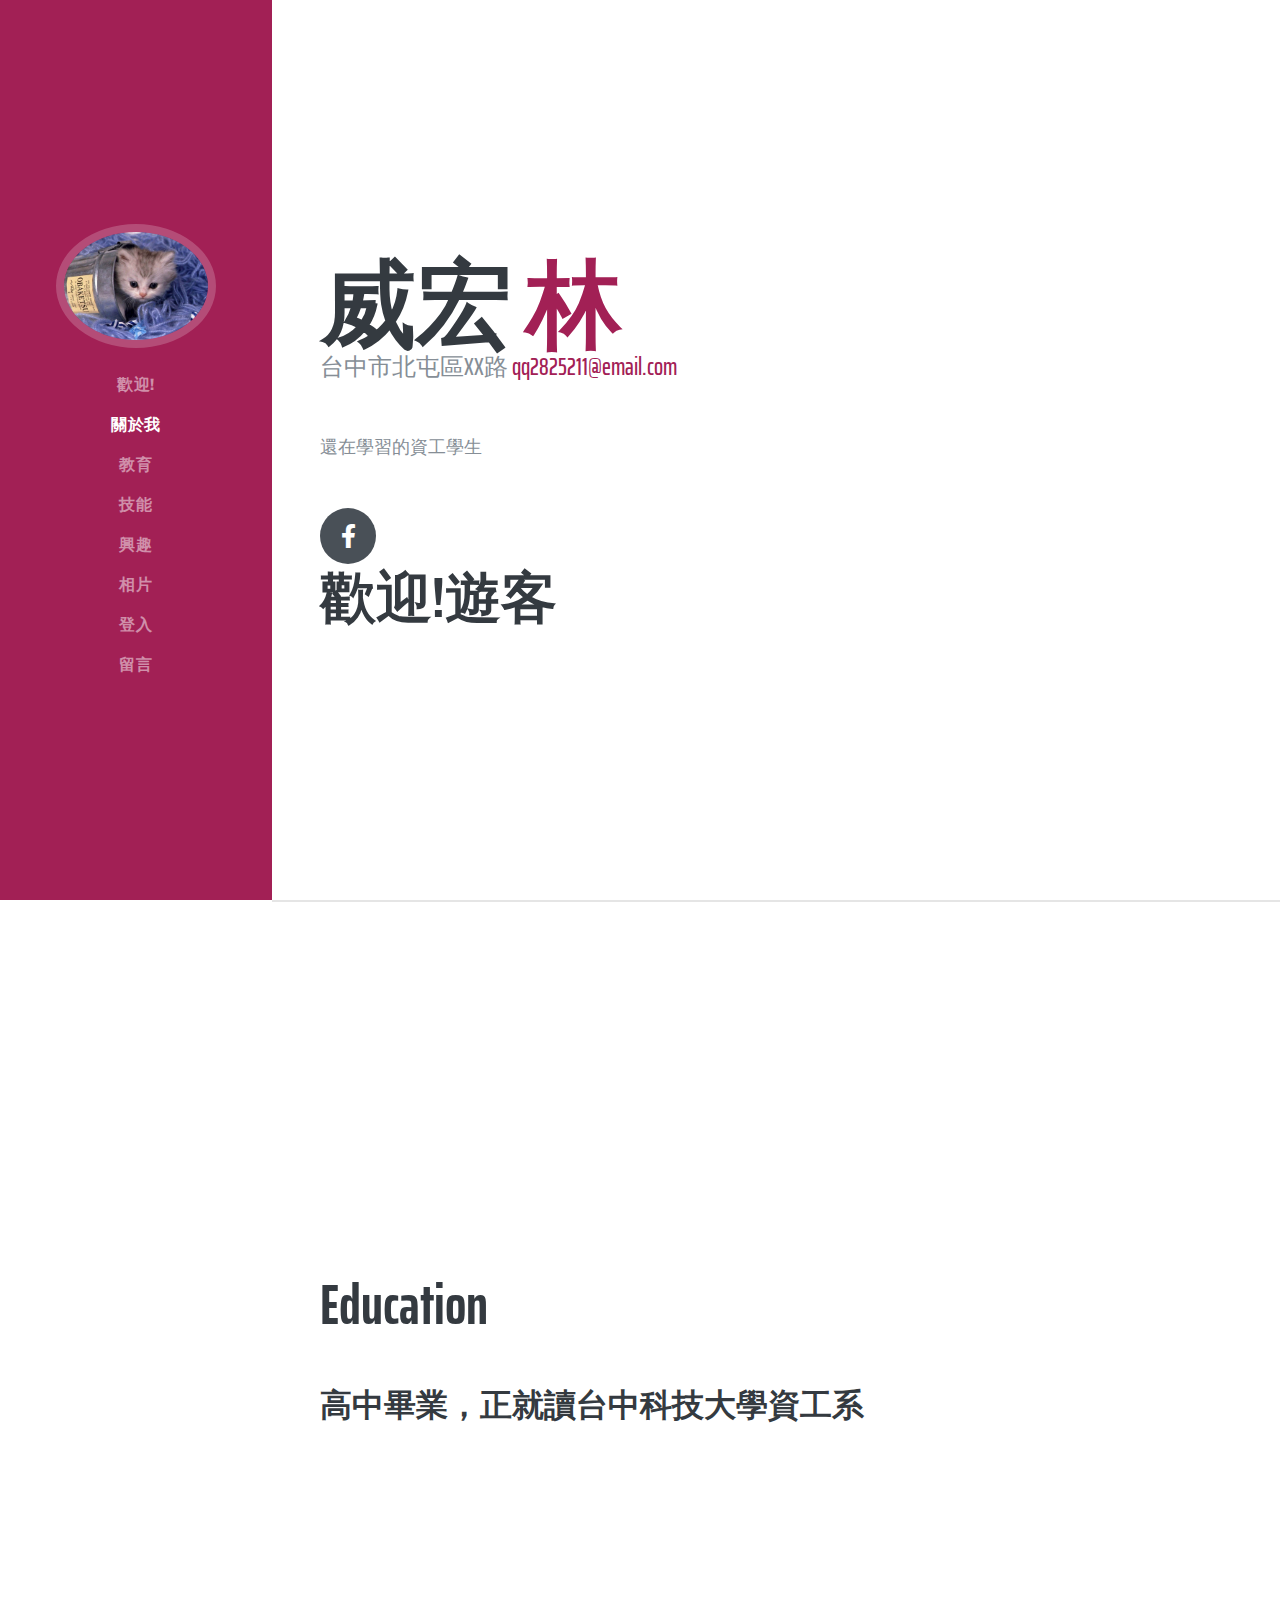
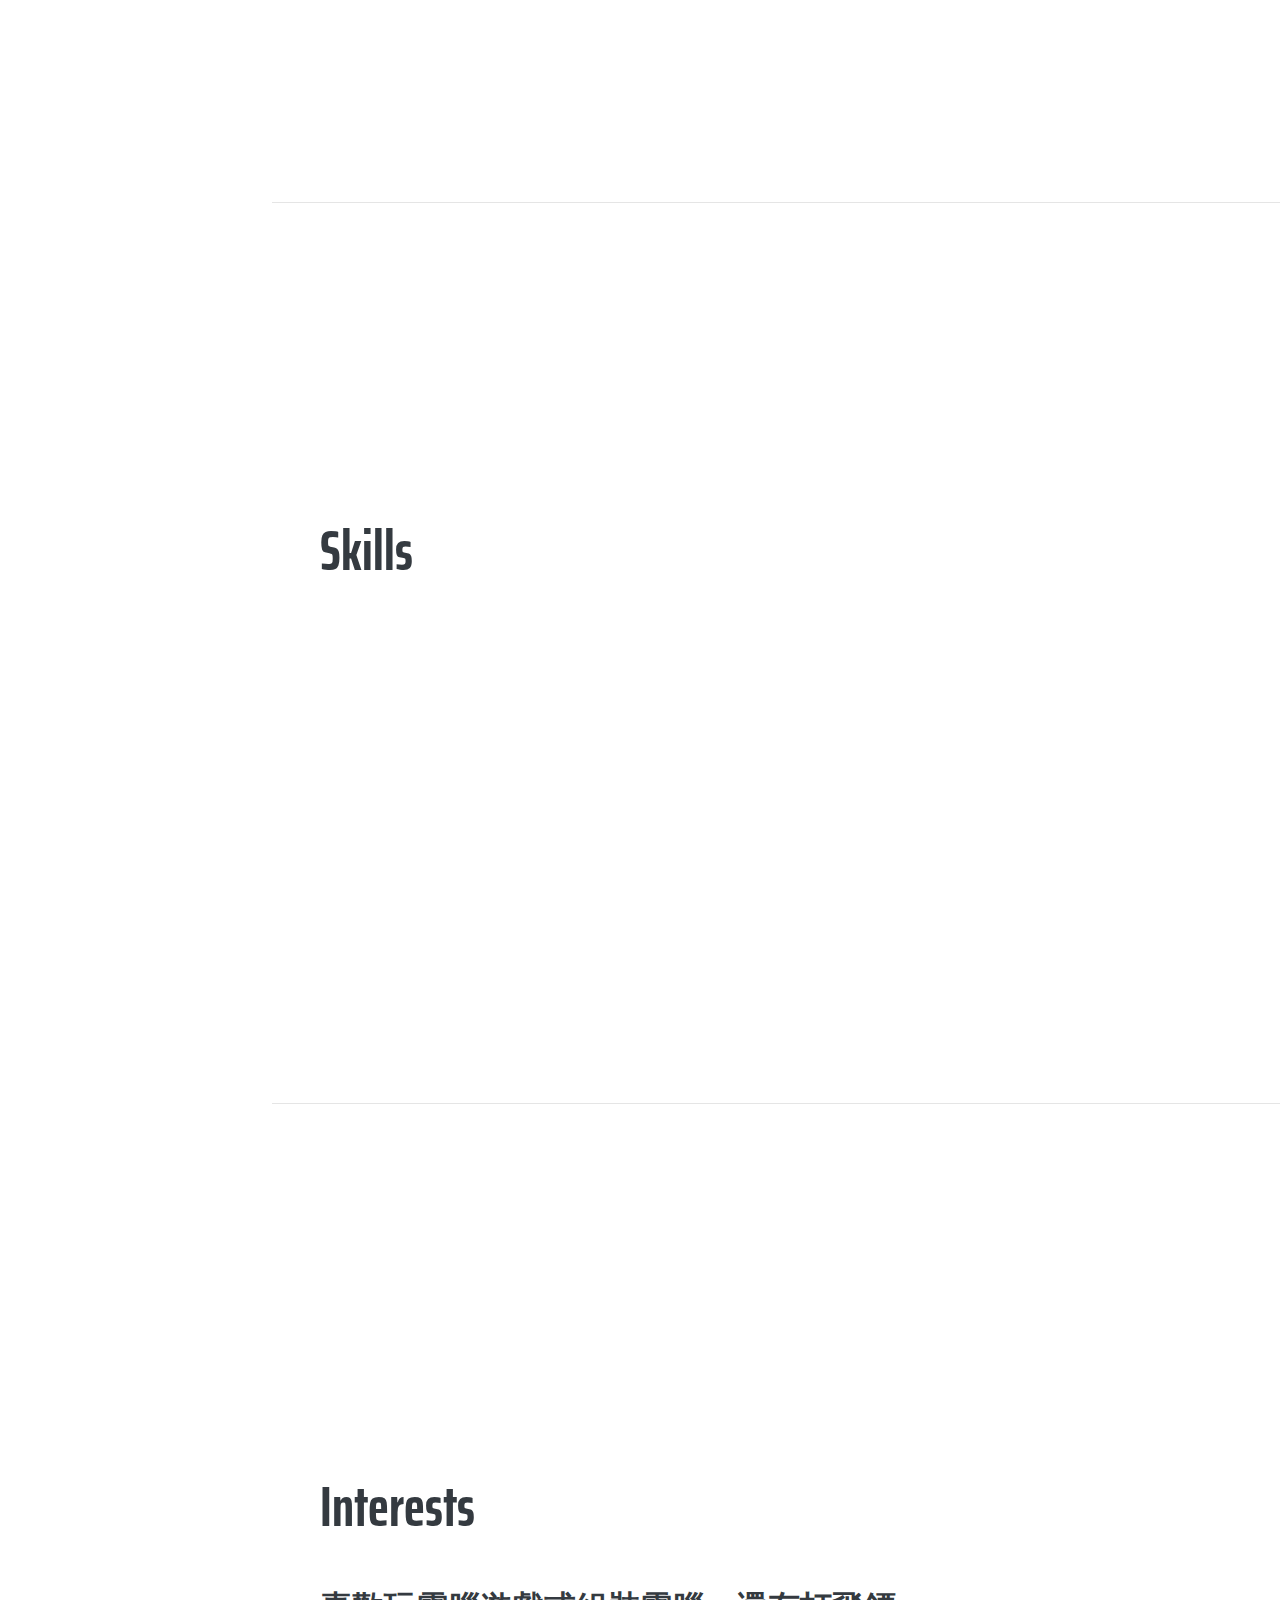
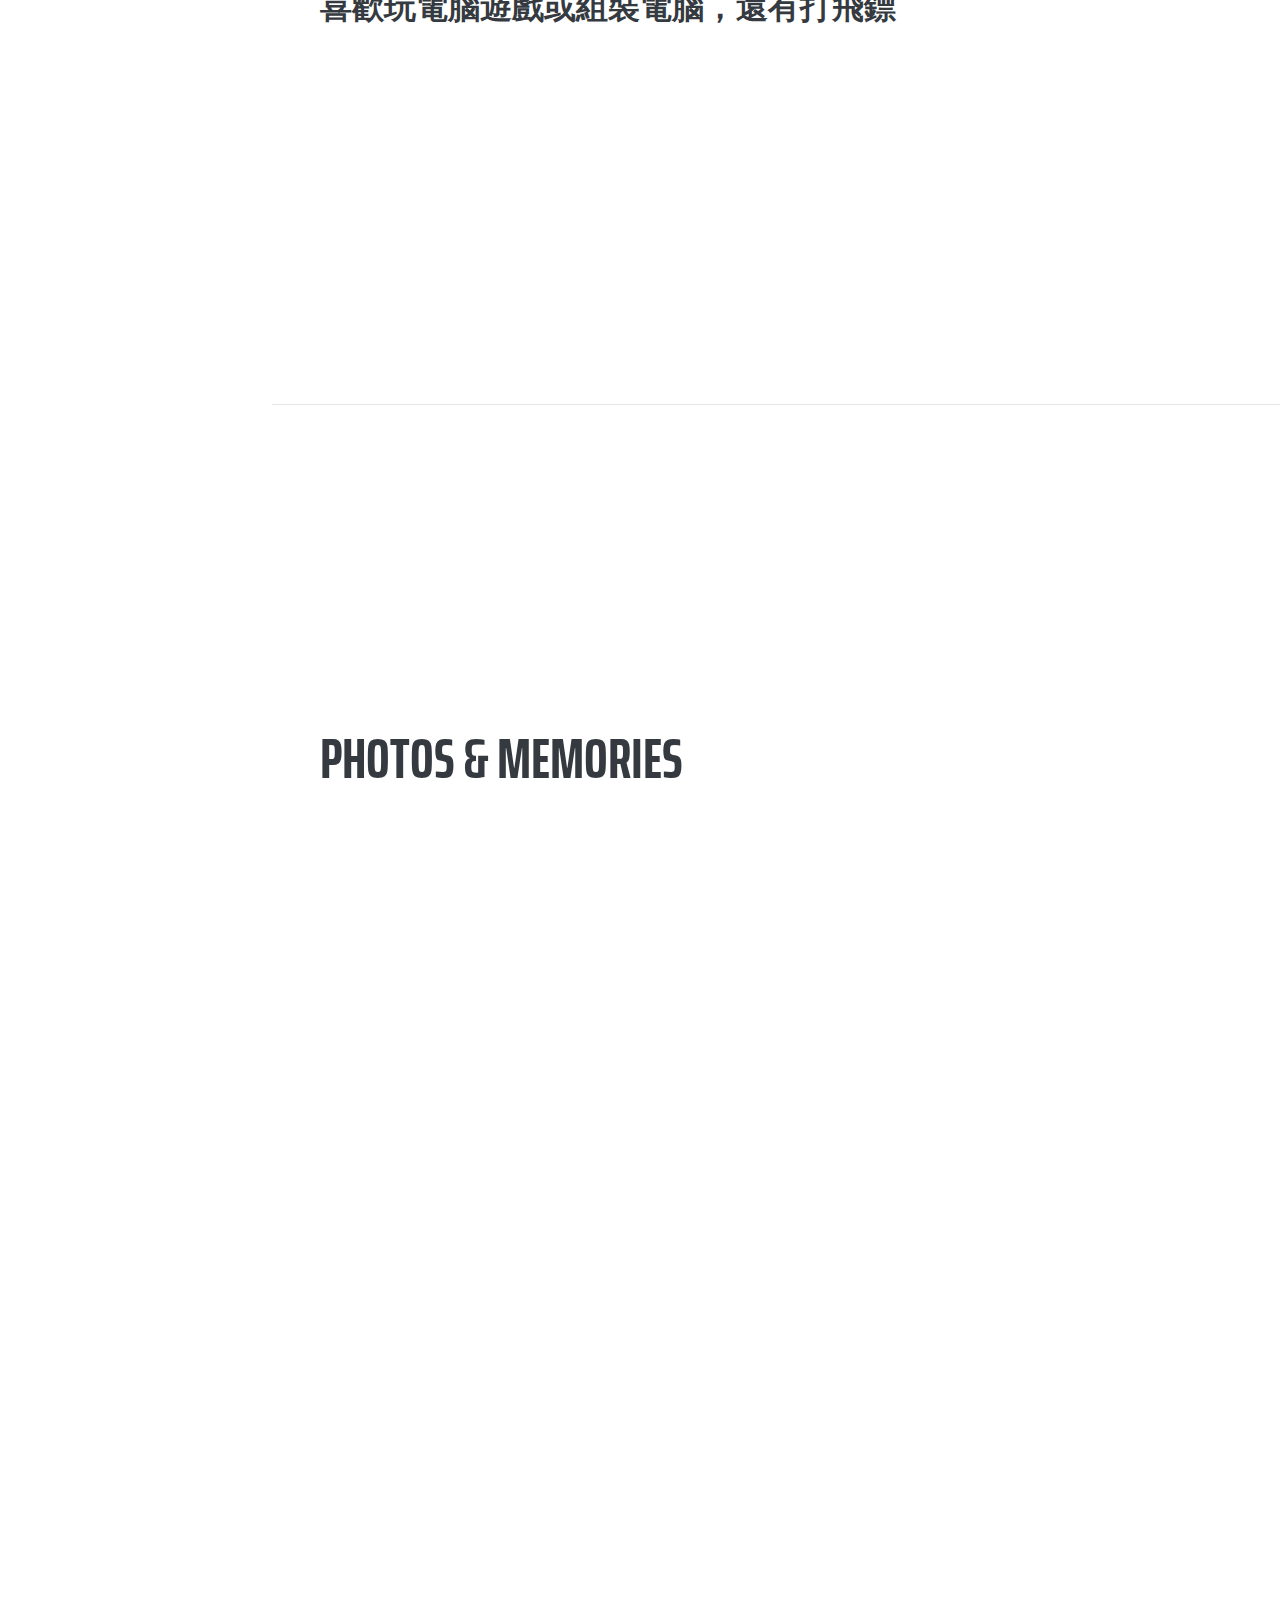
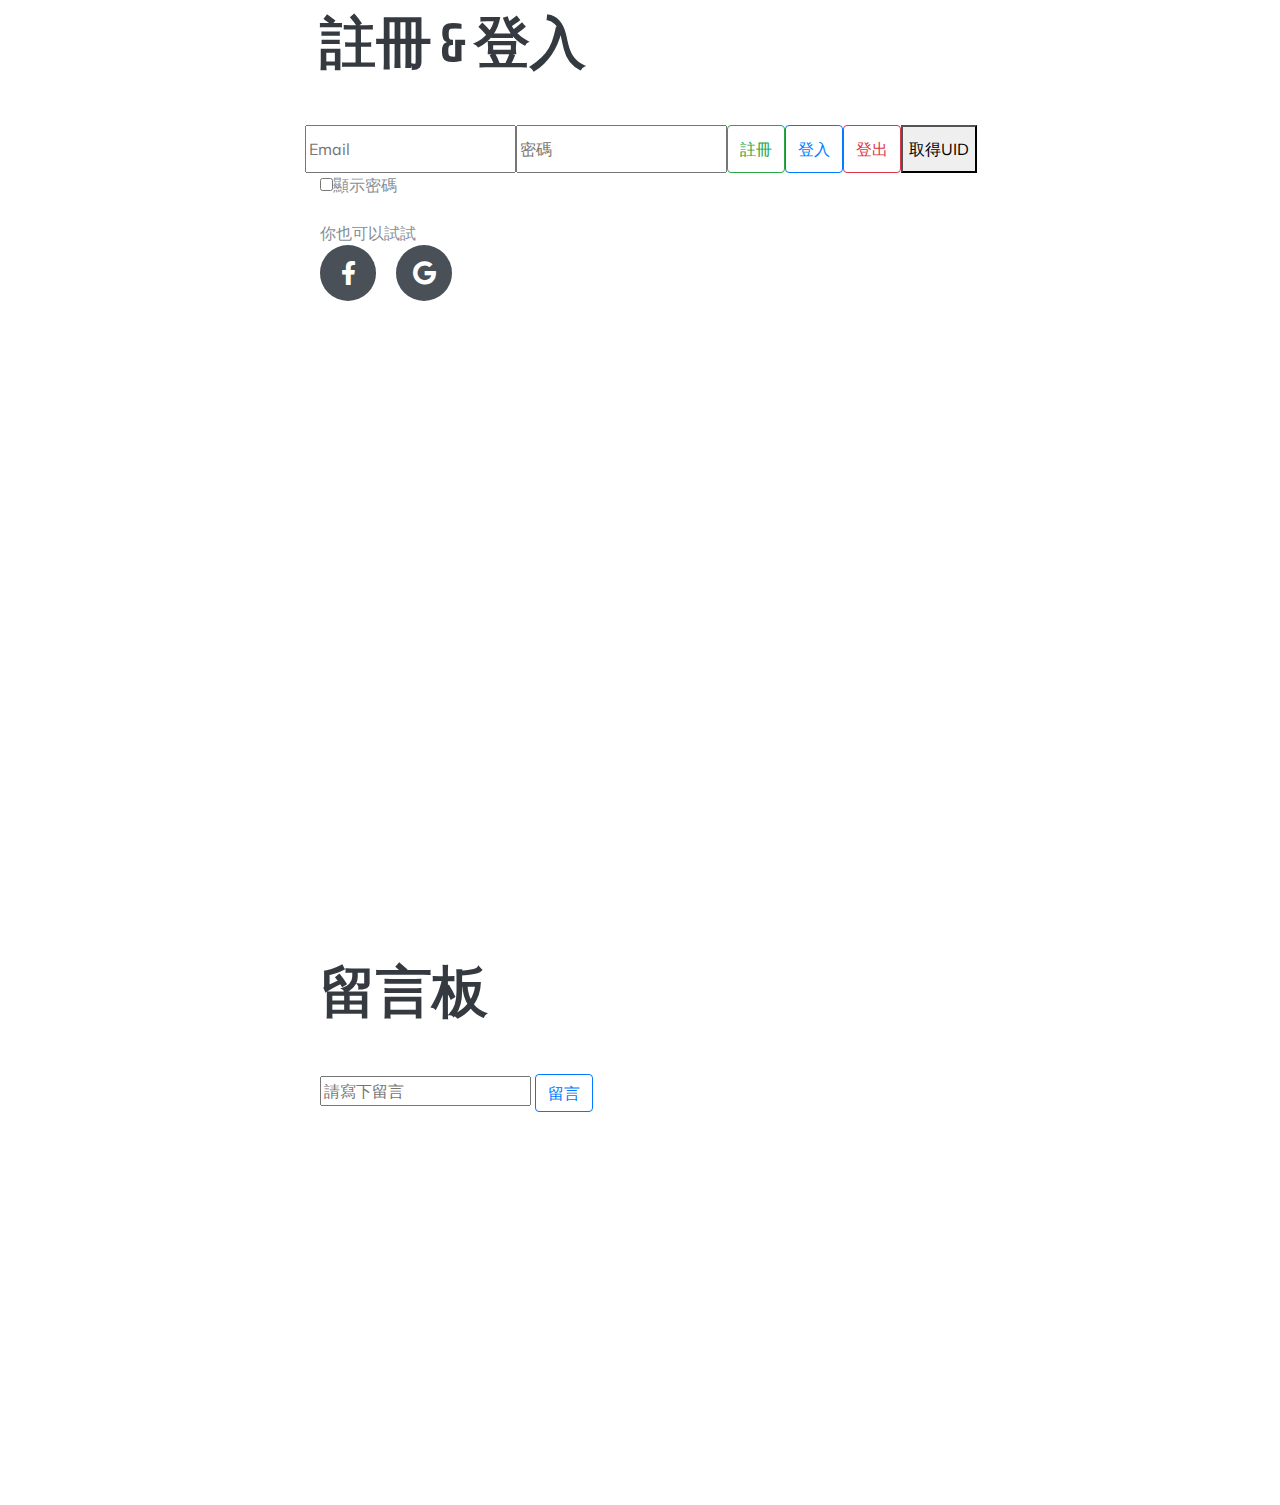
==== index.html @ 26e30b2d "Update index.html" ====
<!DOCTYPE html>
<html lang="en">

<head>

  <meta charset="utf-8">
  <meta name="viewport" content="width=device-width, initial-scale=1, shrink-to-fit=no">
  <meta name="description" content="">
  <meta name="author" content="">

  <title>Resume - Start Bootstrap Theme</title>

  <!-- Bootstrap core CSS -->
  <link href="vendor/bootstrap/css/bootstrap.min.css" rel="stylesheet">

  <!-- Custom fonts for this template -->
  <link href="https://fonts.googleapis.com/css?family=Saira+Extra+Condensed:500,700" rel="stylesheet">
  <link href="https://fonts.googleapis.com/css?family=Muli:400,400i,800,800i" rel="stylesheet">
  <link href="vendor/fontawesome-free/css/all.min.css" rel="stylesheet">

  <!-- Custom styles for this template -->
  <link href="css/resume.min.css" rel="stylesheet">
  <script src="https://code.jquery.com/jquery-3.1.0.min.js"></script>
  <script src="https://www.gstatic.com/firebasejs/7.6.1/firebase.js"></script>
    <!-- Insert these scripts at the bottom of the HTML, but before you use any Firebase services -->


  <script>
	  // Initialize Firebase
	var config = {
	apiKey: "AIzaSyADI6w1HgBCVidNJmzkcoPJXginSqteK9M",
    authDomain: "ajax-31cc4.firebaseapp.com",
    databaseURL: "https://ajax-31cc4.firebaseio.com",
    projectId: "ajax-31cc4",
    storageBucket: "ajax-31cc4.appspot.com",
    messagingSenderId: "546588708128",
    appId: "1:546588708128:web:1447021e177645d70bdb45",
    measurementId: "G-K8RDK1SNRH"
	  };

	  firebase.initializeApp(config);
	  var db = firebase.database(); 
	  var storage = firebase.storage();

	</script>
	
	
	<script >
     

     $(document).ready(function(){
        
        var c =0
  
    		var storageReference = storage.ref();

    		storageReference.listAll().then( res => {
          var pic = res.items

          console.log(pic)
          for( i= pic.length -1;i>=0 ; i--){
              var picpath =pic[i].fullPath
              console.log(i)
              storageReference.child(picpath).getDownloadURL().then(function(url) {
                
                    
                  var xhr = new XMLHttpRequest();
                  xhr.responseType = 'blob';
                  xhr.onload = function(event) {
                    var blob = xhr.response;
                  };
                  xhr.open('GET', url);
                  xhr.send();
                   
                  
                  var  x = document.getElementsByClassName("img-fluid")
                  x[c].src = url
                  c=c+1
                  console.log(url)
                  console.log(c)
                  
                  })
              }

  
          
          

			  });

    });
            
//
//          
//            // Or inserted into an <img> element:
//            
//
//            
//            picurl = url;
//            console.log("1")
//           
//
//
//          }).catch(function(error) {
//            
//          }); 


    		  	
    		  

    		    
    		

				
				

			
	</script>
    <script>
         
      ////////////////////////////////////////////////////////註冊//////////////////////////////////////////////////////
        $(document).ready(function(){ 
            $("#SignUp").click(function(){
                var email         = $('#email').val();
                var password    = $('#pwd').val();
                firebase.auth().createUserWithEmailAndPassword(email, password).catch((error) => {
                  // Handle Errors here.
                  const errorCode = error.code;
                  const errorMessage = error.message;
                  // ...
                  alert(errorMessage)
                }).then(function (error) { if (error.code != 400) alert("成功創建帳號！"); });
            });                         
        });         
    </script>
    <script> //////////////////////////////////////////////////////登入//////////////////////////////////////////////////////
        $(document).ready(function(){ 
        	

		    

        	

            $("#SignIn").click(function(){
                var email         = $('#email').val();
                var password    = $('#pwd').val();
                firebase.auth().signInWithEmailAndPassword(email, password).catch((error) => {
		          // Handle Errors here.
		          const errorCode = error.code;
		          const errorMessage = error.message;
		          // ...
		          alert(errorMessage)
		        })

                 alert("歡迎!"+userLogin['email'])
		        
            });
            var userLogin;
			firebase.auth().onAuthStateChanged(function(user) {

			  if (user) {

			    userLogin = user;

			    var x = document.getElementsByClassName("username");
    			x[0].innerHTML = userLogin['email'];
    			x[1].innerHTML = "歡迎!"+userLogin['email'];
    			x[2].innerHTML = "歡迎!"+userLogin['email'];
    			x[3].innerHTML = "歡迎!"+userLogin['email'];


			    //document.getElementsByClassName("username").innerHTML = "歡迎!"+userLogin['email']
			  } 
			});
			$("#fbsignin").click(function(){
				///////////////////////////////////////////////////////FB//////////////////////////////////////////////////////// 
        		var provider = new firebase.auth.FacebookAuthProvider();
		    	//所需授權的Scope 
		    	provider.addScope('user_birthday');
		    	provider.setCustomParameters({'display': 'popup'});
            	
            	firebase.auth().signInWithPopup(provider).then(function(result) {
	               // 取得FB Token，可以使用於FB API中
	               var token = result.credential.accessToken;
	               // 使用者資料
	               userLogin = result.user;
	               alert("成功使用 Facebook 帳號登入！");
	            }).catch(function(error) {
	            	// Handle Errors here.
	                var errorCode = error.code;
	                var errorMessage = error.message;
	                // The email of the user's account used.
	                var email = error.email;
	                // The firebase.auth.AuthCredential type that was used.
	                var credential = error.credential;
	                alert(errorMessage)
	            });
            });

            $("#googlesignin").click(function(){
            	//////////////////////////////////////////////////////GOOGLE///////////////////////////////////////////
		    	var provider = new firebase.auth.GoogleAuthProvider();
		    	//所需授權的Scope 
		    	provider.addScope('https://www.googleapis.com/auth/contacts.readonly');
		    	provider.setCustomParameters({'login_hint': 'user@example.com'});
            	firebase.auth().signInWithPopup(provider).then(function(result) {
	               // 取得FB Token，可以使用於FB API中
	               var token = result.credential.accessToken;
	               // 使用者資料
	               userLogin = result.user;
	               alert("成功使用 Google 帳號登入！");
	            }).catch(function(error) {
	            	// Handle Errors here.
	                var errorCode = error.code;
	                var errorMessage = error.message;
	                // The email of the user's account used.
	                var email = error.email;
	                // The firebase.auth.AuthCredential type that was used.
	                var credential = error.credential;
	                alert(errorMessage)
	            });
	        });

			$("#SignOut").click(function(){
				firebase.auth().signOut().then(function() {
			        console.log("User sign out!");
			    }, function(error) {
			    console.log("User sign out error!");
			    })
			    userLogin = null;
			    alert("使用者已登出");
			    var x = document.getElementsByClassName("username");
    			x[0].innerHTML = "遊客"
    			x[1].innerHTML = "歡迎!遊客"
    			x[2].innerHTML = "歡迎!遊客"
    			x[3].innerHTML = "歡迎!遊客"

			 });
            $("#getUID").click(function(){
            	if (userLogin)
            		
            		alert(userLogin['uid']);
            });
            //////////////////////////////////////////////////////訊息/////////////////////////////////////////////
            function push(msg) {
            var NowDate = new Date();	
          	var mon=NowDate.getMonth();
          	var d=NowDate.getDate();
　        	var h=NowDate.getHours();
　        	var m=NowDate.getMinutes();
          	var showtime = (mon+1) + "月" + d + "日" + h + "點" + m + "分"; 
          	var key = db.ref('message/').push({
      			username: userLogin['email'] ,
          	  message: msg ,
          	  time: showtime
          	}).key;
          	//alert("Push key = "+key);
          
        }        
        
        
        	$(document).ready(function(){ 
        	    $("#push_test").click(function(){
        	    	if (userLogin == null) {
        	    		alert("請先登入");
        	    		$('#gotosign').click();

        	    	}
        	        var msg          = $('#push_msg').val();
        	        push(msg);
        	    });  
        	    function display_msgs(data_val){

        	      	keys = Object.keys(data_val);
        	      	msgs = '';
        	      	time2 = '';
        	      
        	      for (var i = keys.length - 1; i >=(keys.length - 24); i--) {
        	      	
        	         	if (i%2 ==0) {
        	        		msgs += '<div class="text-dark col" style="background-color:#d2bfe3">'  + data_val[keys[i]]['username'] +': '+ data_val[	keys[i]	]['message']+'</div>';
        	        		time2 += '<div class="text-dark col" style="background-color:#d2bfe3">' + data_val[keys[i]]['time']+ '</div>';
        	        	}
        	        	else{
        	        		msgs += '<div class="text-dark col" >' + data_val[keys[i]]['username'] +': '+ data_val[keys[i]	]['message']+'</div>';
        	        		time2 += '<div class="text-dark col" >' + data_val[keys[i]]['time']+ '</div>';
        	        	}

        	      }
        	      $('#data').html(msgs); 
        	      $('#dptime').html(time2); 
        	    }
        	    db.ref('message/').on('value', function(snapshot) {
        	      display_msgs(snapshot.val());

        	    });  
        	});
        });
        //////////////////////////////////////////////////////顯示密碼////////////////////////////////////////////////////// 
       $(function(){
	// 先取得 #password1 及產生一個文字輸入框
	var $password = $('#pwd'), 
		$passwordInput = $('<input type="text" name="' + $password.attr('name') + '" class="' + $password.attr('className') + '" />');
 
		// 當勾選顯示密碼框時
		$('#showpasswd').click(function(){
			// 如果是勾選則...
			if(this.checked){
				// 用 $passwordInput 來取代 $password
				// 並把 $passwordInput 的值設為 $password 的值
				$password.replaceWith($passwordInput.val($password.val()));
			}else{
				// 用 $password 來取代 $passwordInput
				// 並把 $password 的值設為 $passwordInput 的值
				$passwordInput.replaceWith($password.val($passwordInput.val()));
			}
		});
}); 
 //觸動按鈕的點擊

    </script>

</head>

<body id="page-top">

  <nav class="navbar navbar-expand-lg navbar-dark bg-primary fixed-top" id="sideNav">
    <a class="navbar-brand js-scroll-trigger" href="#page-top">
      <span class="d-block d-lg-none username" >遊客</span>
      <span class="d-none d-lg-block">
        <img class=" img-profile rounded-circle mx-auto mb-2" src="img/53.jpg" alt="">
      </span>
    </a>
    <button class="navbar-toggler"  type="button" data-toggle="collapse" data-target="#navbarSupportedContent" aria-controls="navbarSupportedContent" aria-expanded="false" aria-label="Toggle navigation">
      <span class="navbar-toggler-icon"></span>
    </button>
    <div class="collapse navbar-collapse" id="navbarSupportedContent">
      <ul class="navbar-nav">
      	<li class="nav-item">
          <a class="nav-link js-scroll-trigger username" id="displayname" >歡迎!</a>
        </li>
        <li class="nav-item">
          <a class="nav-link js-scroll-trigger" href="#about">關於我</a>
        </li>
        <li class="nav-item">
          <a class="nav-link js-scroll-trigger" href="#education">教育</a>
        </li>
        <li class="nav-item">
          <a class="nav-link js-scroll-trigger" href="#skills">技能</a>
        </li>
        <li class="nav-item">
          <a class="nav-link js-scroll-trigger" href="#interests">興趣</a>
        </li>
        <li class="nav-item">
          <a class="nav-link js-scroll-trigger" href="#awards">相片</a>
        </li>
        <li class="nav-item">
          <a class="nav-link js-scroll-trigger" href="#signinup" id="gotosign">登入</a>
        </li>
        <li class="nav-item">
          <a class="nav-link js-scroll-trigger" href="#message">留言</a>
        </li>

      </ul>
    </div>
  </nav>

  <div class="container-fluid p-0">

    <section class="resume-section p-3 p-lg-5 d-flex align-items-center" id="about">
      <div class="w-100">
        <h1 class="mb-0">威宏
          <span class="text-primary">林</span>
        </h1>
        <div class="subheading mb-5">台中市北屯區XX路
          <a href="mailto:name@email.com">qq2825211@email.com</a>
        </div>
        <p class="lead mb-5">還在學習的資工學生</p> 
        <div class="social-icons">
          <a href="https://www.facebook.com/az7525175?ref=bookmarks">
            <i class="fab fa-facebook-f"></i>
          </a>
          
        </div>
        <h2 class="username">歡迎!遊客</h2>
    </section>
    

    <hr class="m-0">

    

    <hr class="m-0">

    <section class="resume-section p-3 p-lg-5 d-flex align-items-center" id="education">
      <div class="w-100">
        <h2 class="mb-5">Education</h2>
        <h3>高中畢業，正就讀台中科技大學資工系</h3>
       

      </div>
    </section>

    <hr class="m-0">

    <section class="resume-section p-3 p-lg-5 d-flex align-items-center" id="skills">
      <div class="w-100">
        <h2 class="mb-5">Skills</h2>

          <canvas id="horizontalBar"></canvas>
      </div>
    </section>

    <hr class="m-0">

    <section class="resume-section p-3 p-lg-5 d-flex align-items-center" id="interests">
      <div class="w-100">
        <h2 class="mb-5">Interests</h2>
        <h3>喜歡玩電腦遊戲或組裝電腦，還有打飛鏢</h3>
      </div>
    </section>

    <hr class="m-0">

    <section class="resume-section p-3 p-lg-5 d-flex align-items-center" id="awards">
      <div class="w-100">
        <h2 class="mb-5">PHOTOS &amp; MEMORIES</h2>
        <div class="row">

        <!-- Portfolio Item 1 -->
        <div class="col-md-6 col-lg-4">
          <div class="portfolio-item mx-auto" data-toggle="modal" data-target="#portfolioModal1">
            <div class="portfolio-item-caption d-flex align-items-center justify-content-center h-100 w-100">
              <div class="portfolio-item-caption-content text-center text-white">
                <i class="fas fa-plus fa-3x"></i>
              </div>
            </div>
            <img class="img-fluid" id="pictest"  src="" alt="">
          </div>
        </div>

        <!-- Portfolio Item 2 -->
        <div class="col-md-6 col-lg-4">
          <div class="portfolio-item mx-auto" data-toggle="modal" data-target="#portfolioModal2">
            <div class="portfolio-item-caption d-flex align-items-center justify-content-center h-100 w-100">
              <div class="portfolio-item-caption-content text-center text-white">
                <i class="fas fa-plus fa-3x"></i>
              </div>
            </div>
            <img class="img-fluid"  src="" alt="">
          </div>
        </div>

        <!-- Portfolio Item 3 -->
        <div class="col-md-6 col-lg-4">
          <div class="portfolio-item mx-auto" data-toggle="modal" data-target="#portfolioModal3">
            <div class="portfolio-item-caption d-flex align-items-center justify-content-center h-100 w-100">
              <div class="portfolio-item-caption-content text-center text-white">
                <i class="fas fa-plus fa-3x"></i>
              </div>
            </div>
            <img class="img-fluid" src="" alt="">
          </div>
        </div>

        <!-- Portfolio Item 4 -->
        <div class="col-md-6 col-lg-4">
          <div class="portfolio-item mx-auto" data-toggle="modal" data-target="#portfolioModal4">
            <div class="portfolio-item-caption d-flex align-items-center justify-content-center h-100 w-100">
              <div class="portfolio-item-caption-content text-center text-white">
                <i class="fas fa-plus fa-3x"></i>
              </div>
            </div>
            <img class="img-fluid"  src="" alt="">
          </div>
        </div>

        <!-- Portfolio Item 5 -->
        <div class="col-md-6 col-lg-4">
          <div class="portfolio-item mx-auto" data-toggle="modal" data-target="#portfolioModal5">
            <div class="portfolio-item-caption d-flex align-items-center justify-content-center h-100 w-100">
              <div class="portfolio-item-caption-content text-center text-white">
                <i class="fas fa-plus fa-3x"></i>
              </div>
            </div>
            <img class="img-fluid" src="" alt="">
          </div>
        </div>

        <!-- Portfolio Item 6 -->
        <div class="col-md-6 col-lg-4">
          <div class="portfolio-item mx-auto" data-toggle="modal" data-target="#portfolioModal6">
            <div class="portfolio-item-caption d-flex align-items-center justify-content-center h-100 w-100">
              <div class="portfolio-item-caption-content text-center text-white">
                <i class="fas fa-plus fa-3x"></i>
              </div>
            </div>
            <img class="img-fluid" id="1" src="" alt="">
          </div>
        </div>

      </div>
      </div>
      </div>
    </section>
    <section class="resume-section p-3 p-lg-5 d-flex align-items-center" id="signinup">
      <div class="w-100">
        <h2 class="mb-5">註冊 &amp; 登入</h2>

        <div class="w-100 row">
		<input type="text" id="email"      placeholder="Email"/>
    	<input type="password" id="pwd"       placeholder="密碼"/>  
    	<button id="SignUp" class="btn btn-outline-success" >註冊</button><br><br>  
    	<button id="SignIn" class="btn btn-outline-primary" >登入</button><br><br>  
    	<button id="SignOut"class="btn btn-outline-danger" >登出</button><br><br>  

    	<button id="getUID">取得UID</button><br><br> 


		</div>
		<input type="checkbox" id="showpasswd" placeholder="1">顯示密碼<br><br>
		<font>你也可以試試</font>
		<div class="social-icons">
          <a>
            <i class="fab fa-facebook-f" id="fbsignin"></i>
          </a>
          <a>
            <i class="fab fa-google" id="googlesignin"></i>
          </a>
      	</div>
    </section>
    <section class="resume-section p-3 p-lg-5 d-flex align-items-center" id="message">
      <div class="w-100">
        <h2 class="mb-5">留言板</h2>
        <div class="">
       	<h3 class="username"></h3>
       	<div  >
    		<input type="text" id="push_msg"        placeholder="請寫下留言"/>
    		<button class="btn btn-outline-primary" id="push_test">留言</button><br><br>
			<div class="row col-12" >
    			<p style="width:80%" id="data"></p>
    			<p style="width:20%"  id="dptime"></p>
    		</div>

       	</div>
	  </div>
    </section>


  </div>

  <!-- Bootstrap core JavaScript -->
  <script src="vendor/jquery/jquery.min.js"></script>
  <script src="vendor/bootstrap/js/bootstrap.bundle.min.js"></script>

  <script src="https://cdnjs.cloudflare.com/ajax/libs/Chart.js/2.6.0/Chart.min.js"></script>
  <script src="https://cdnjs.cloudflare.com/ajax/libs/moment.js/2.13.0/moment.min.js"></script>
  <script src="js/exam.js"></script>
  <!-- Plugin JavaScript -->
  <script src="vendor/jquery-easing/jquery.easing.min.js"></script>

  <!-- Custom scripts for this template -->
  <script src="js/resume.min.js"></script>

</body>

</html>
---- css/resume.min.css ----
/*!
 * Start Bootstrap - Resume v5.0.8 (https://startbootstrap.com/template-overviews/resume)
 * Copyright 2013-2019 Start Bootstrap
 * Licensed under MIT (https://github.com/BlackrockDigital/startbootstrap-resume/blob/master/LICENSE)
 */body{font-family:Muli,-apple-system,BlinkMacSystemFont,'Segoe UI',Roboto,'Helvetica Neue',Arial,sans-serif,'Apple Color Emoji','Segoe UI Emoji','Segoe UI Symbol','Noto Color Emoji';padding-top:54px;color:#868e96}@media (min-width:992px){body{padding-top:0;padding-left:17rem}}h1,h2,h3,h4,h5,h6{font-family:'Saira Extra Condensed',-apple-system,BlinkMacSystemFont,'Segoe UI',Roboto,'Helvetica Neue',Arial,sans-serif,'Apple Color Emoji','Segoe UI Emoji','Segoe UI Symbol','Noto Color Emoji';font-weight:700;text-transform:none;color:#343a40}h1{font-size:6rem;line-height:5.5rem}h2{font-size:3.5rem}h3{font-size:2rem}p.lead{font-size:1.15rem;font-weight:400}.subheading{text-transform:none;font-weight:500;font-family:'Saira Extra Condensed',-apple-system,BlinkMacSystemFont,'Segoe UI',Roboto,'Helvetica Neue',Arial,sans-serif,'Apple Color Emoji','Segoe UI Emoji','Segoe UI Symbol','Noto Color Emoji';font-size:1.5rem}.social-icons a{display:inline-block;height:3.5rem;width:3.5rem;background-color:#495057;color:#fff!important;border-radius:100%;text-align:center;font-size:1.5rem;line-height:3.5rem;margin-right:1rem}.social-icons a:last-child{margin-right:0}.social-icons a:hover{background-color:#a22055}.dev-icons{font-size:3rem}.dev-icons .list-inline-item i:hover{color:#a22055}#sideNav .navbar-nav .nav-item .nav-link{font-weight:800;letter-spacing:.05rem;text-transform:none;}#sideNav .navbar-toggler:focus{outline-color:#d48a6e}@media (min-width:992px){#sideNav{text-align:center;position:fixed;top:0;left:0;display:flex;flex-direction:column;width:17rem;height:100vh}#sideNav .navbar-brand{display:flex;margin:auto auto 0;padding:.5rem}#sideNav .navbar-brand .img-profile{max-width:10rem;max-height:10rem;border:.5rem solid rgba(255,255,255,.2)}#sideNav .navbar-collapse{display:flex;align-items:flex-start;flex-grow:0;width:100%;margin-bottom:auto}#sideNav .navbar-collapse .navbar-nav{flex-direction:column;width:100%}#sideNav .navbar-collapse .navbar-nav .nav-item{display:block}#sideNav .navbar-collapse .navbar-nav .nav-item .nav-link{display:block}}section.resume-section{padding-top:5rem!important;padding-bottom:5rem!important;max-width:75rem}section.resume-section .resume-item .resume-date{min-width:none}@media (min-width:768px){section.resume-section{min-height:100vh}section.resume-section .resume-item .resume-date{min-width:18rem}}@media (min-width:992px){section.resume-section{padding-top:3rem!important;padding-bottom:3rem!important}}.bg-primary{background-color:#a22055!important}.text-primary{color:#a22055!important}a{color:#a22055}a:active,a:focus,a:hover{color:#824027}
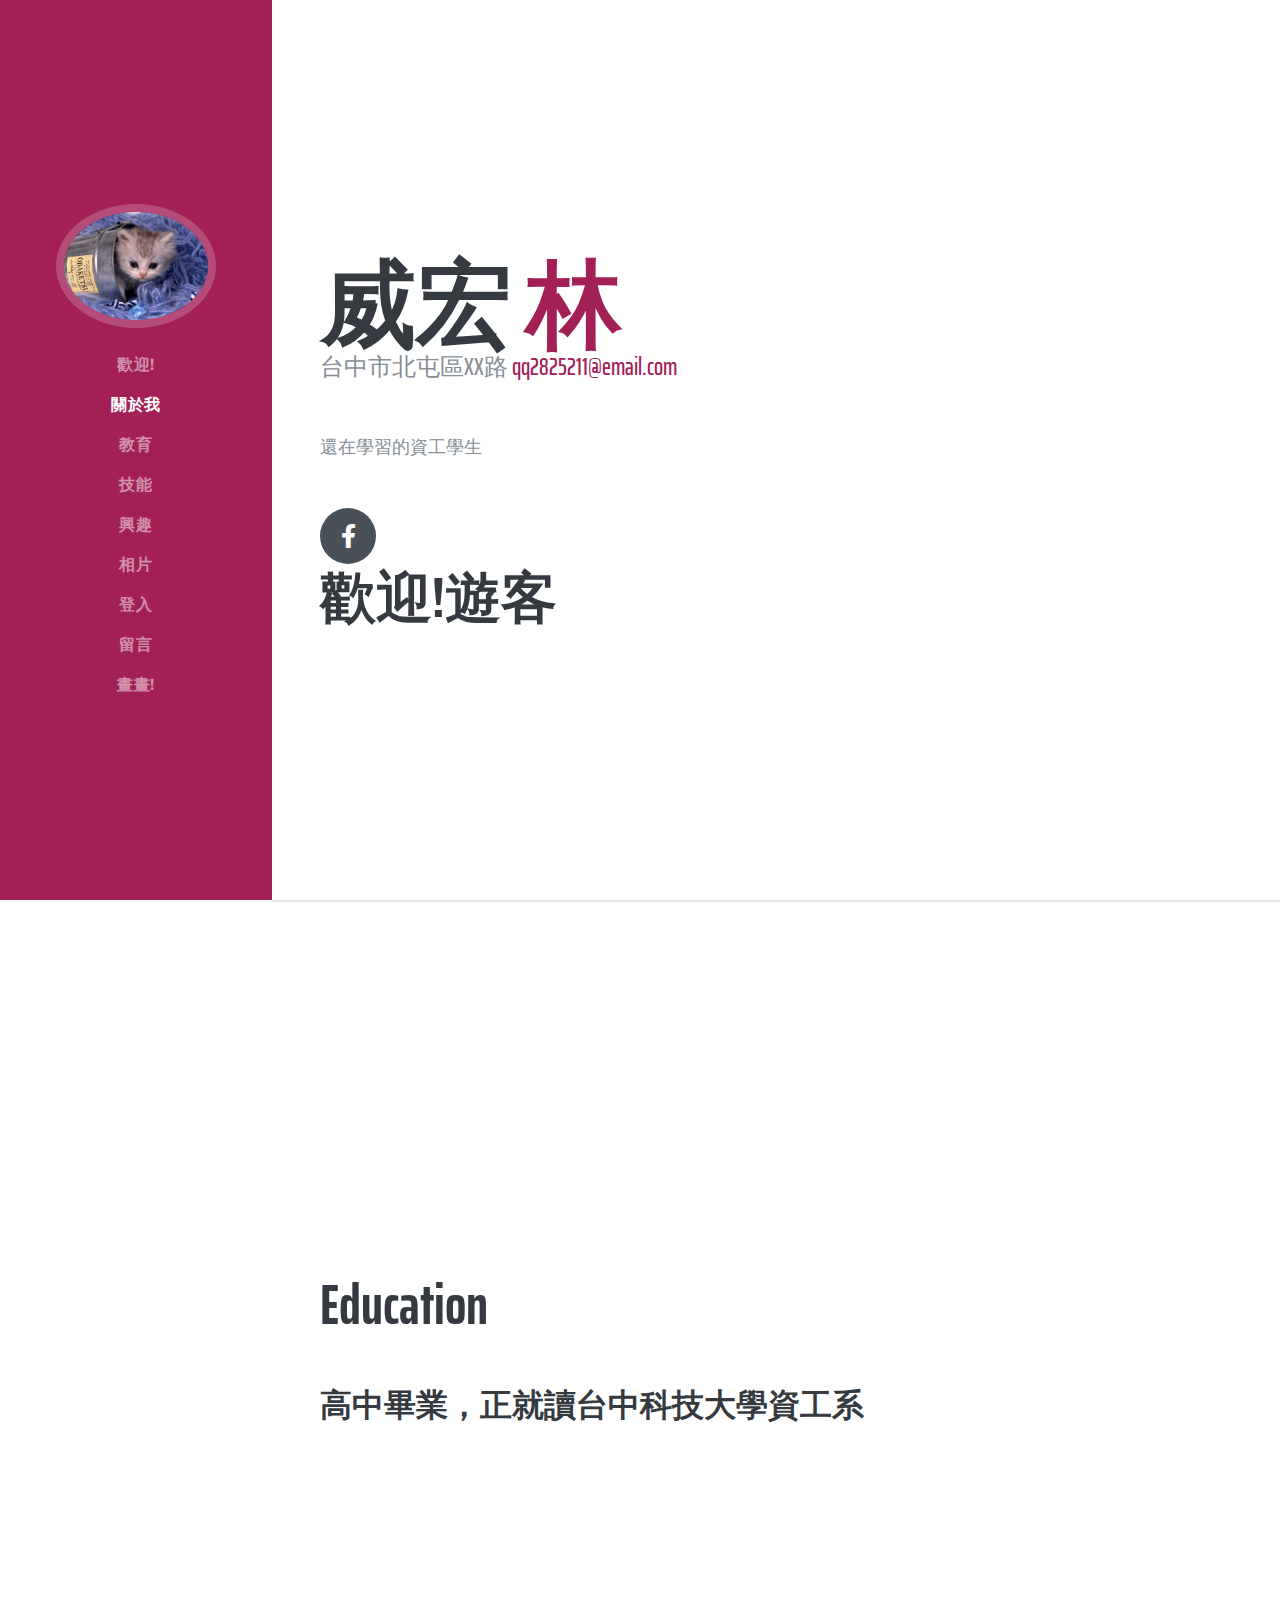
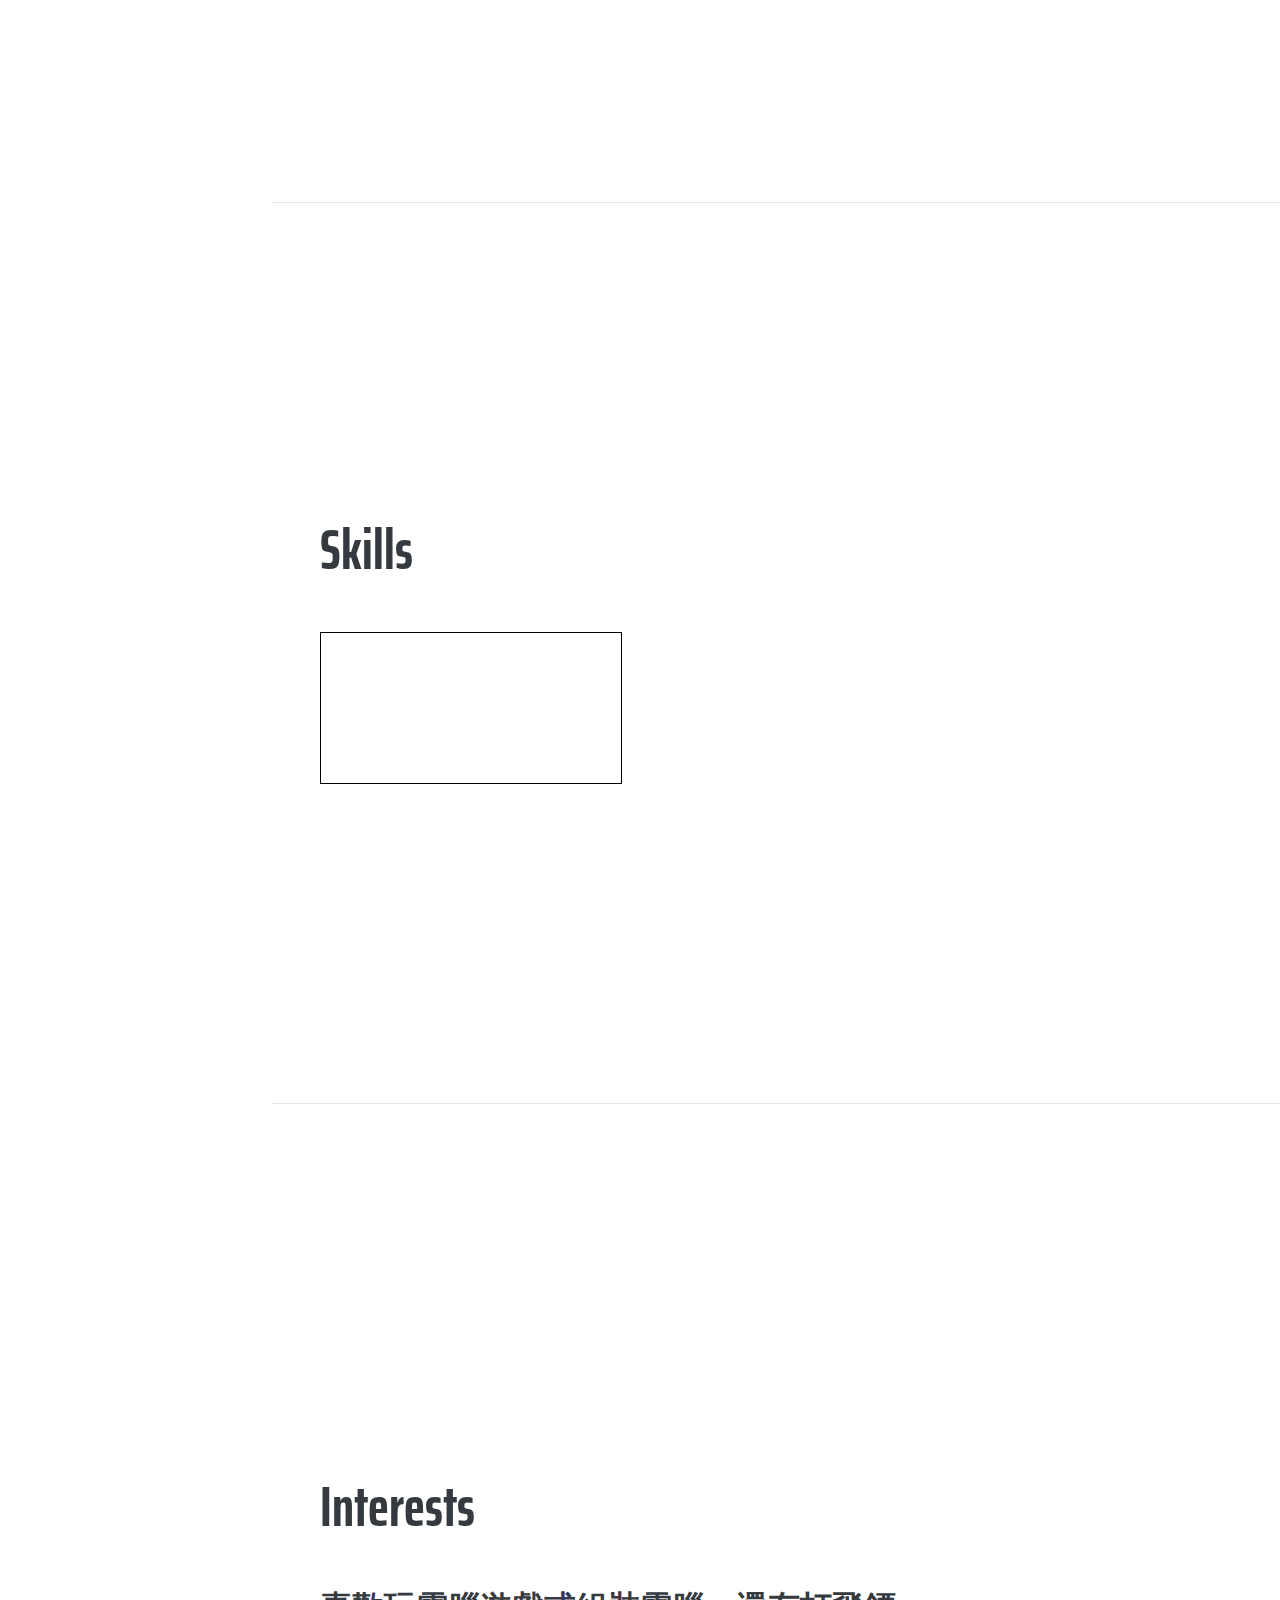
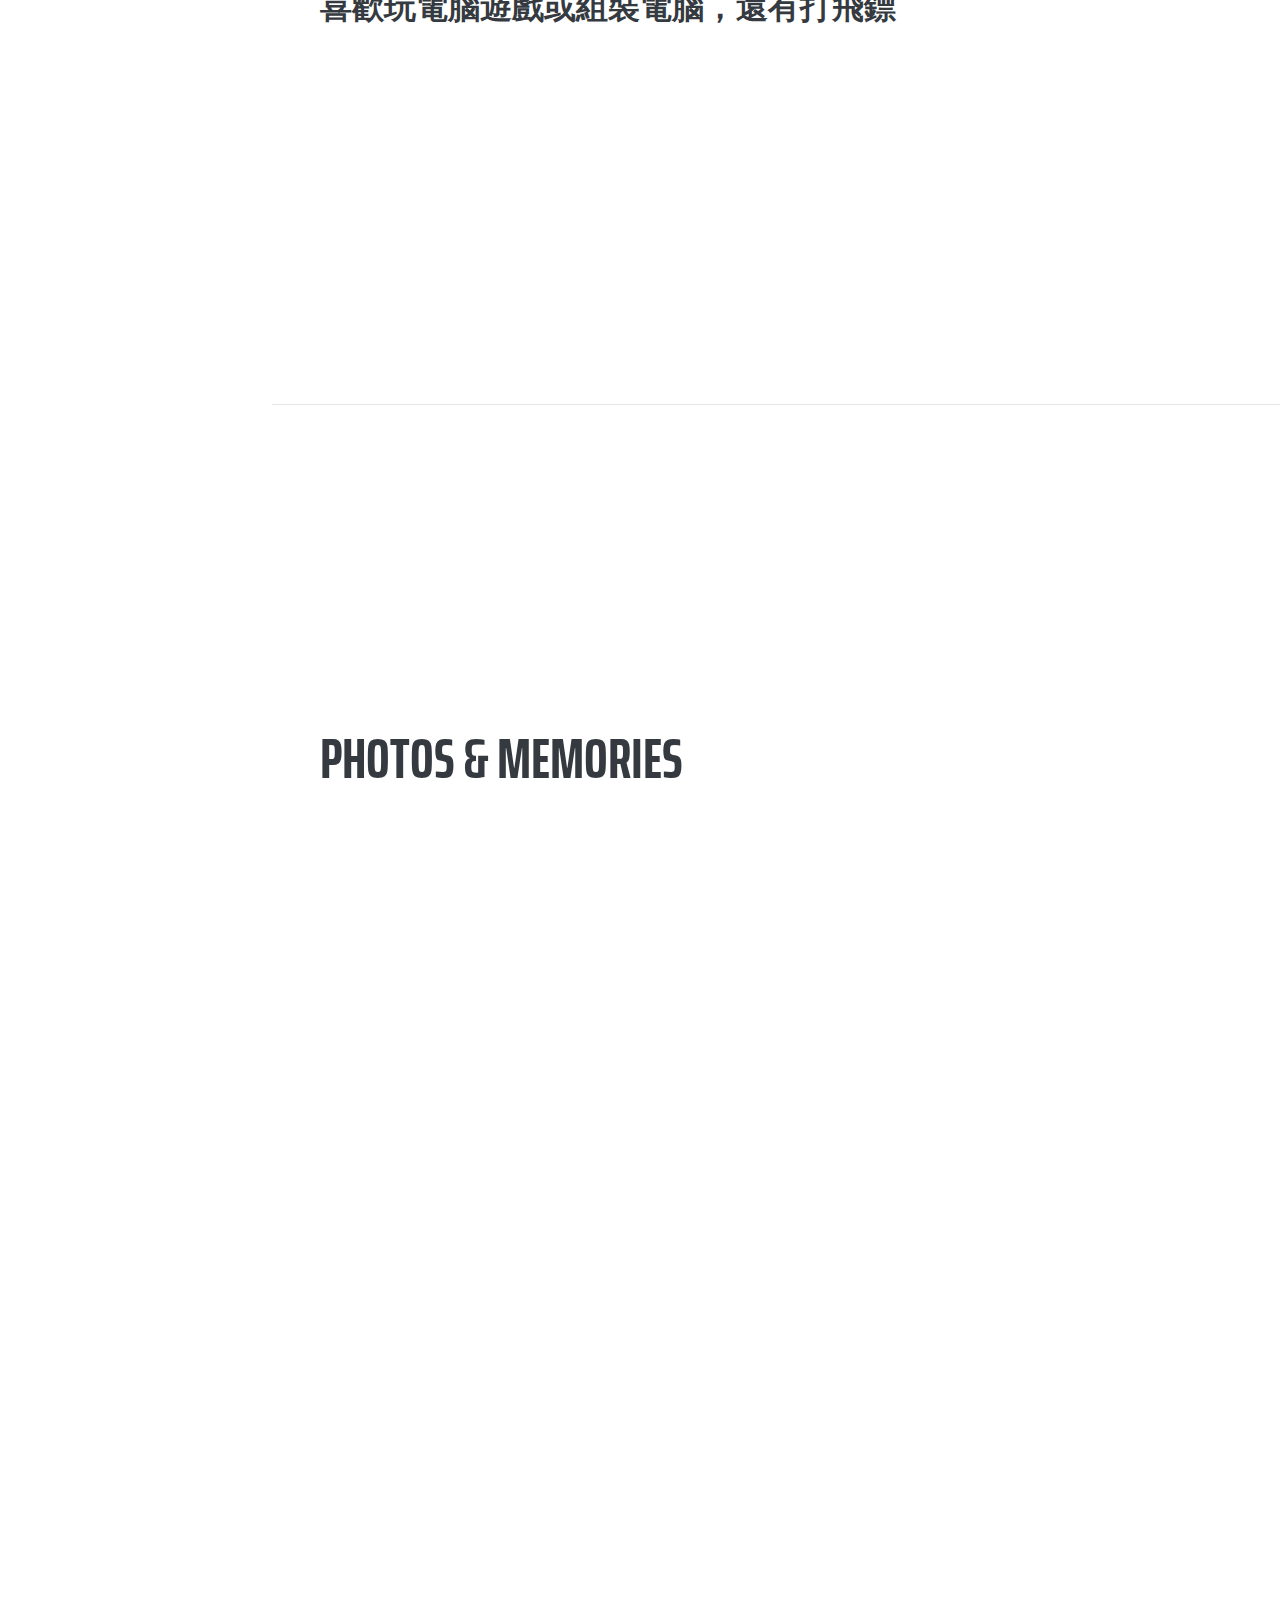
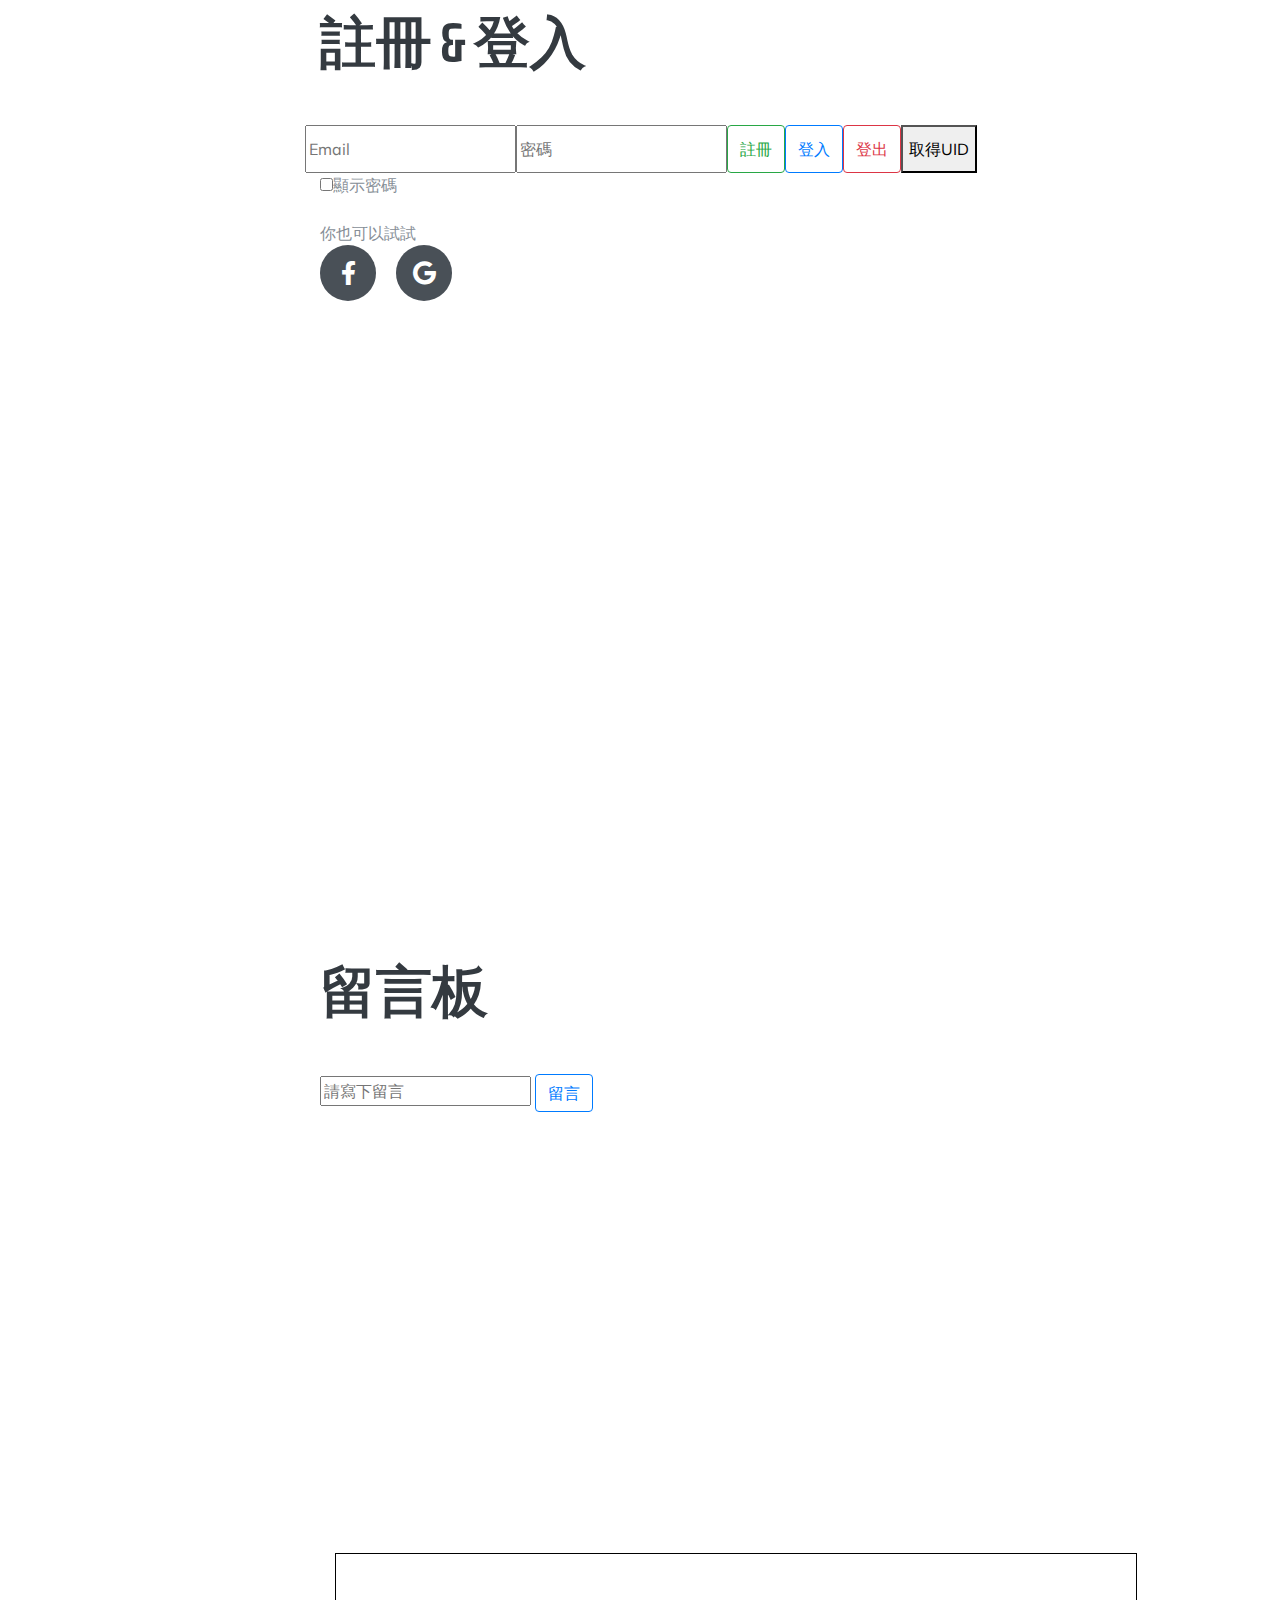
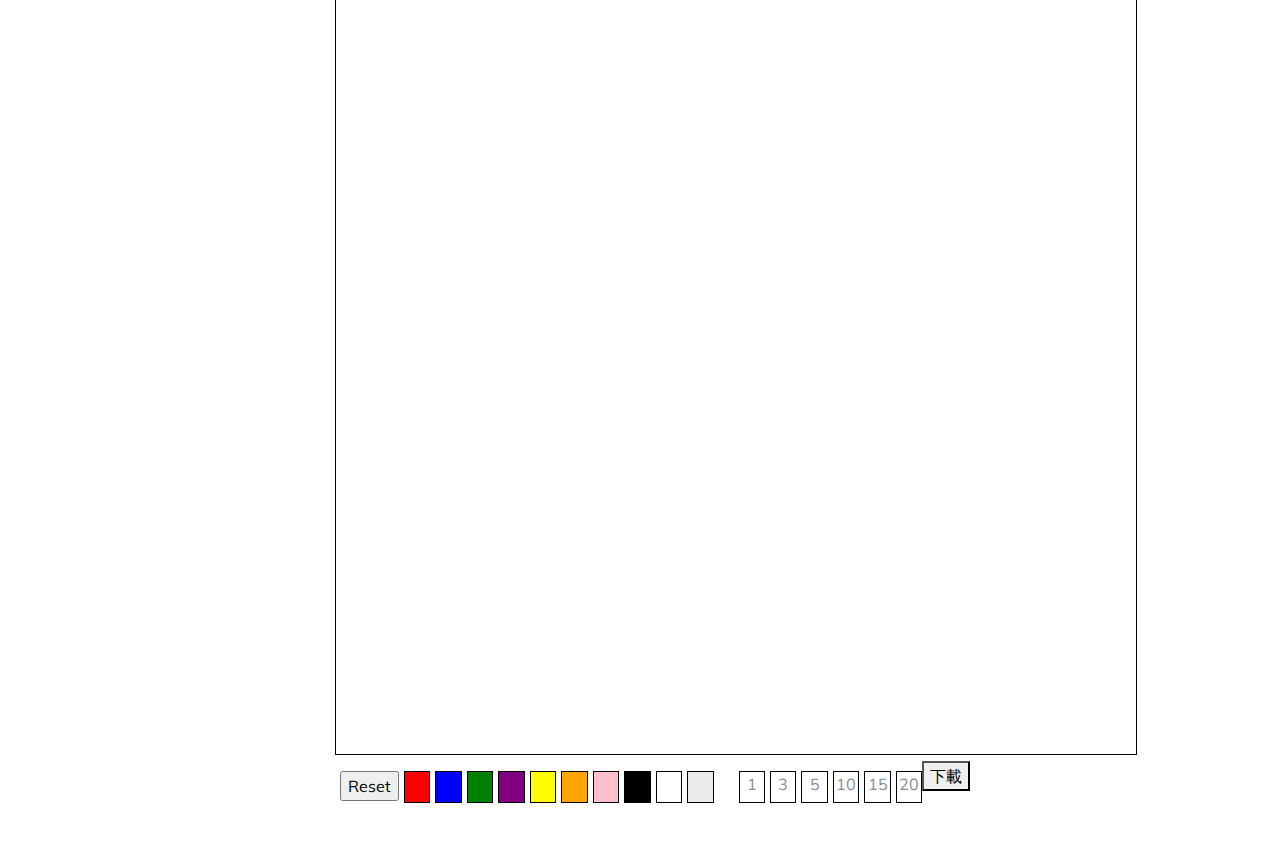
==== commit b51fc607: "s" ====
--- a/index.html
+++ b/index.html
@@ -43,22 +43,19 @@
 	  var storage = firebase.storage();
 
 	</script>
-	
-	
+
 	<script >
-     
-
+    
+    //////////////////////////////////下在圖片/////////////////
      $(document).ready(function(){
-        
         var c =0
-  
     		var storageReference = storage.ref();
-
     		storageReference.listAll().then( res => {
           var pic = res.items
 
           console.log(pic)
-          for( i= pic.length -1;i>=0 ; i--){
+          for( i= 0; i<=5; i++){
+
               var picpath =pic[i].fullPath
               console.log(i)
               storageReference.child(picpath).getDownloadURL().then(function(url) {
@@ -81,41 +78,8 @@
                   
                   })
               }
-
-  
-          
-          
-
 			  });
-
-    });
-            
-//
-//          
-//            // Or inserted into an <img> element:
-//            
-//
-//            
-//            picurl = url;
-//            console.log("1")
-//           
-//
-//
-//          }).catch(function(error) {
-//            
-//          }); 
-
-
-    		  	
-    		  
-
-    		    
-    		
-
-				
-				
-
-			
+    });			
 	</script>
     <script>
          
@@ -320,6 +284,63 @@
  //觸動按鈕的點擊
 
     </script>
+    <style type="text/css">
+
+
+
+canvas{border: 1px solid #000;}
+#draw{; cursor:crosshair;}
+#buttons {
+  top: 5px;
+  left: 10px;
+}
+#reset {
+  margin-top: 10px;
+  margin-left: 5px;
+  float: left;
+}
+.color {
+  width: 3%;
+  height: 2em;
+  float: left;
+  margin-top: 10px;
+  margin-left: 5px;
+  cursor: pointer;
+  border: 1px solid #000;
+  text-align: center;
+}
+#red {
+  background-color: red;
+}
+#blue {
+  background-color: blue;
+}
+#green {
+  background-color: green;
+}
+#purple {
+  background-color: purple;
+}
+#yellow {
+  background-color: yellow;
+}
+#orange {
+  background-color: orange;
+}
+#pink {
+  background-color: pink;
+}
+#black {
+  background-color: black;
+}
+#white {
+ background-color: white;
+}
+#ebebeb {
+  background-color: #ebebeb;
+  margin-right: 20px;
+}
+    </style>
 
 </head>
 
@@ -361,6 +382,9 @@
         <li class="nav-item">
           <a class="nav-link js-scroll-trigger" href="#message">留言</a>
         </li>
+        <li class="nav-item">
+          <a class="nav-link js-scroll-trigger" href="#draw">畫畫!</a>
+        </li>
 
       </ul>
     </div>
@@ -546,6 +570,36 @@
        	</div>
 	  </div>
     </section>
+    <section class="resume-section p-3 p-lg-5 d-flex align-items-center" id="draw">
+      <div class="w-100">
+          <div class="container">
+          <canvas width="800px" height="800px" id="art"></canvas>
+           <div id="buttons">
+             <input type="button" id="reset" value="Reset"/>
+             <a id="save" href="#"  download="painting.png" ><button>下載</button></a>
+            
+             <div id='red' class="color"></div>
+             <div id='blue' class="color"></div>
+             <div id='green' class="color"></div>
+             <div id='purple' class="color"></div>
+             <div id='yellow' class="color"></div>
+             <div id='orange' class="color"></div>
+             <div id='pink' class="color"></div>
+             <div id='black' class="color"></div>
+             <div id='white' class="color"></div>
+             <div id='ebebeb' class="color"></div>
+             <div id="default" class="color">1</div>
+             <div id="three" class="color">3</div>
+             <div id="five" class="color">5</div>
+             <div id="ten" class="color">10</div>
+             <div id="fifteen" class="color">15</div>
+             <div id="twenty" class="color">20</div>
+      </div>
+
+</div>
+
+      </div>
+    </section>
 
 
   </div>
@@ -563,6 +617,76 @@
   <!-- Custom scripts for this template -->
   <script src="js/resume.min.js"></script>
 
+  <script type="text/javascript">
+
+    var _canvas =document.getElementById('art');
+    var canvas = document.getElementById('art');
+    var ctx = canvas.getContext('2d');
+    
+    function getMousePos(canvas, evt) {
+      var rect = canvas.getBoundingClientRect();
+      return {
+        x: evt.clientX - rect.left,
+        y: evt.clientY - rect.top
+      };
+    }
+    
+    function mouseMove(evt) {
+      var mousePos = getMousePos(canvas, evt);
+      ctx.lineTo(mousePos.x, mousePos.y);
+      ctx.stroke();
+    }
+    
+    canvas.addEventListener('mousedown', function(evt) {
+      var mousePos = getMousePos(canvas, evt);
+      ctx.beginPath();
+      ctx.moveTo(mousePos.x, mousePos.y);
+      evt.preventDefault();
+      canvas.addEventListener('mousemove', mouseMove, false);
+    });
+    
+    canvas.addEventListener('mouseup', function() {
+      canvas.removeEventListener('mousemove', mouseMove, false);
+    }, false);
+    
+    document.getElementById('reset').addEventListener('click', function() {
+      ctx.clearRect(0, 0, canvas.width, canvas.height);
+    }, false);
+    
+    var colors = ['red', 'blue', 'green', 'purple', 'yellow', 'orange', 'pink', 'black', 'white', 'ebebeb'];
+    var size = [1, 3, 5, 10, 15, 20];
+    var sizeNames = ['default', 'three', 'five', 'ten', 'fifteen', 'twenty'];
+    
+    function listener(i) {
+      document.getElementById(colors[i]).addEventListener('click', function() {
+        ctx.strokeStyle = colors[i];
+      }, false);
+    }
+    
+    function fontSizes(i) {
+      document.getElementById(sizeNames[i]).addEventListener('click', function() {
+        ctx.setLineWidth(size[i]);
+      }, false);
+    }
+    
+    for(var i = 0; i < colors.length; i++) {
+      listener(i);
+    }
+    
+    for(var i = 0; i < size.length; i++) {
+      fontSizes(i);
+    }
+
+  </script>
+  <script type="text/javascript">
+    $('#save').on('click', function(){
+      var _url = _canvas.toDataURL();
+      this.href = _url;
+ 
+    });
+  </script>
+
+
 </body>
 
 </html>
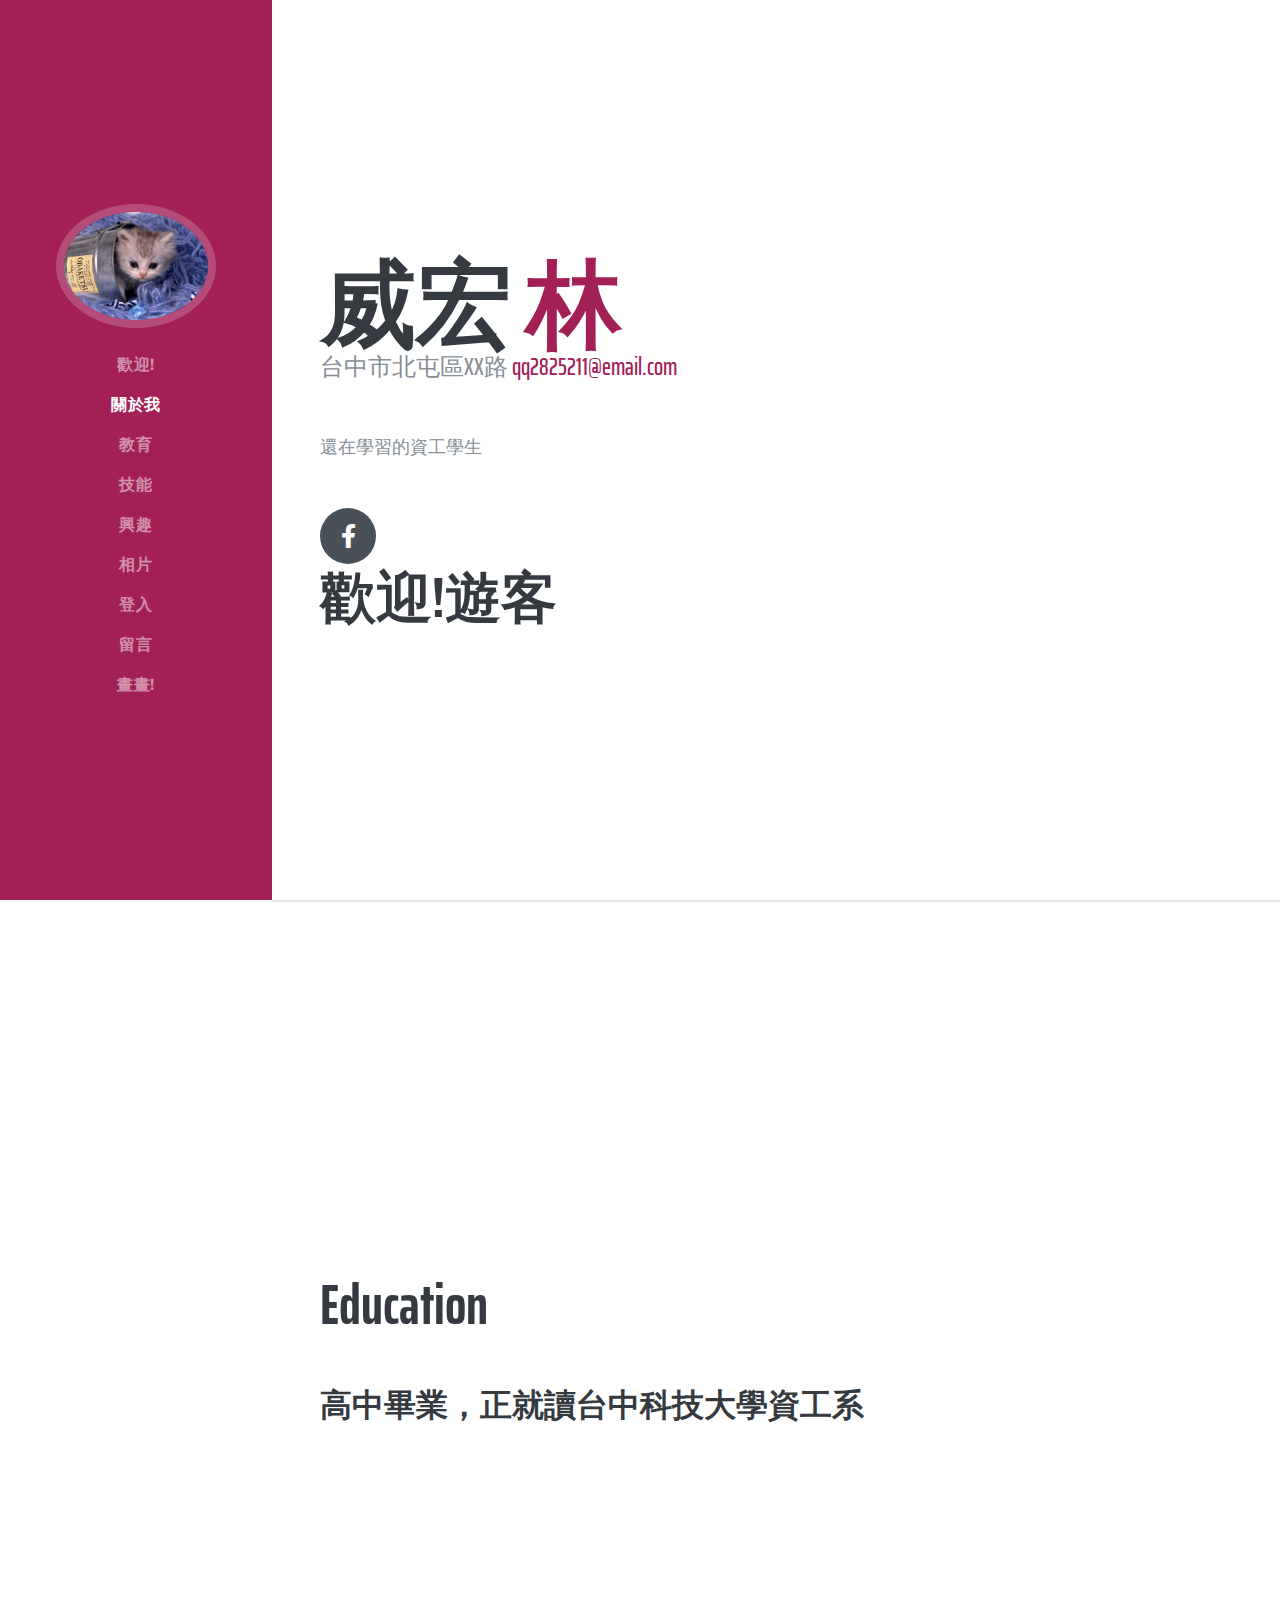
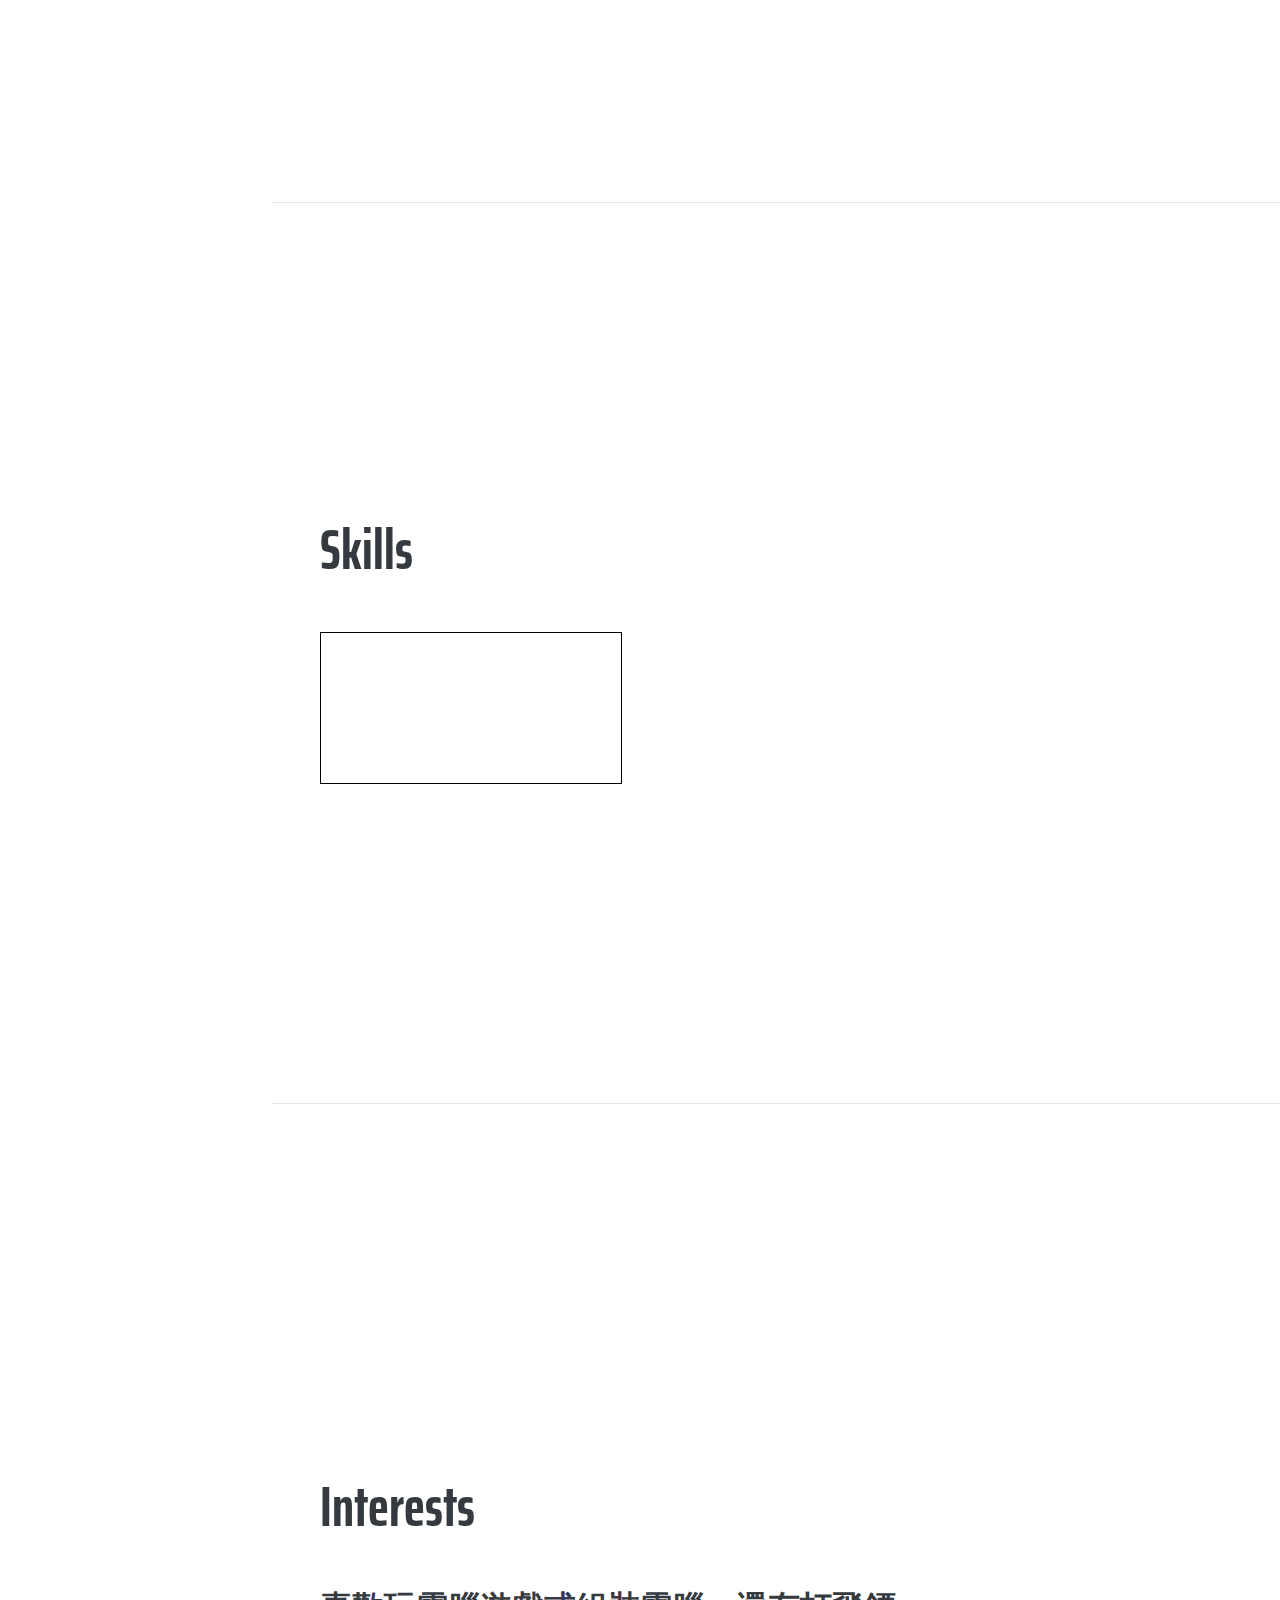
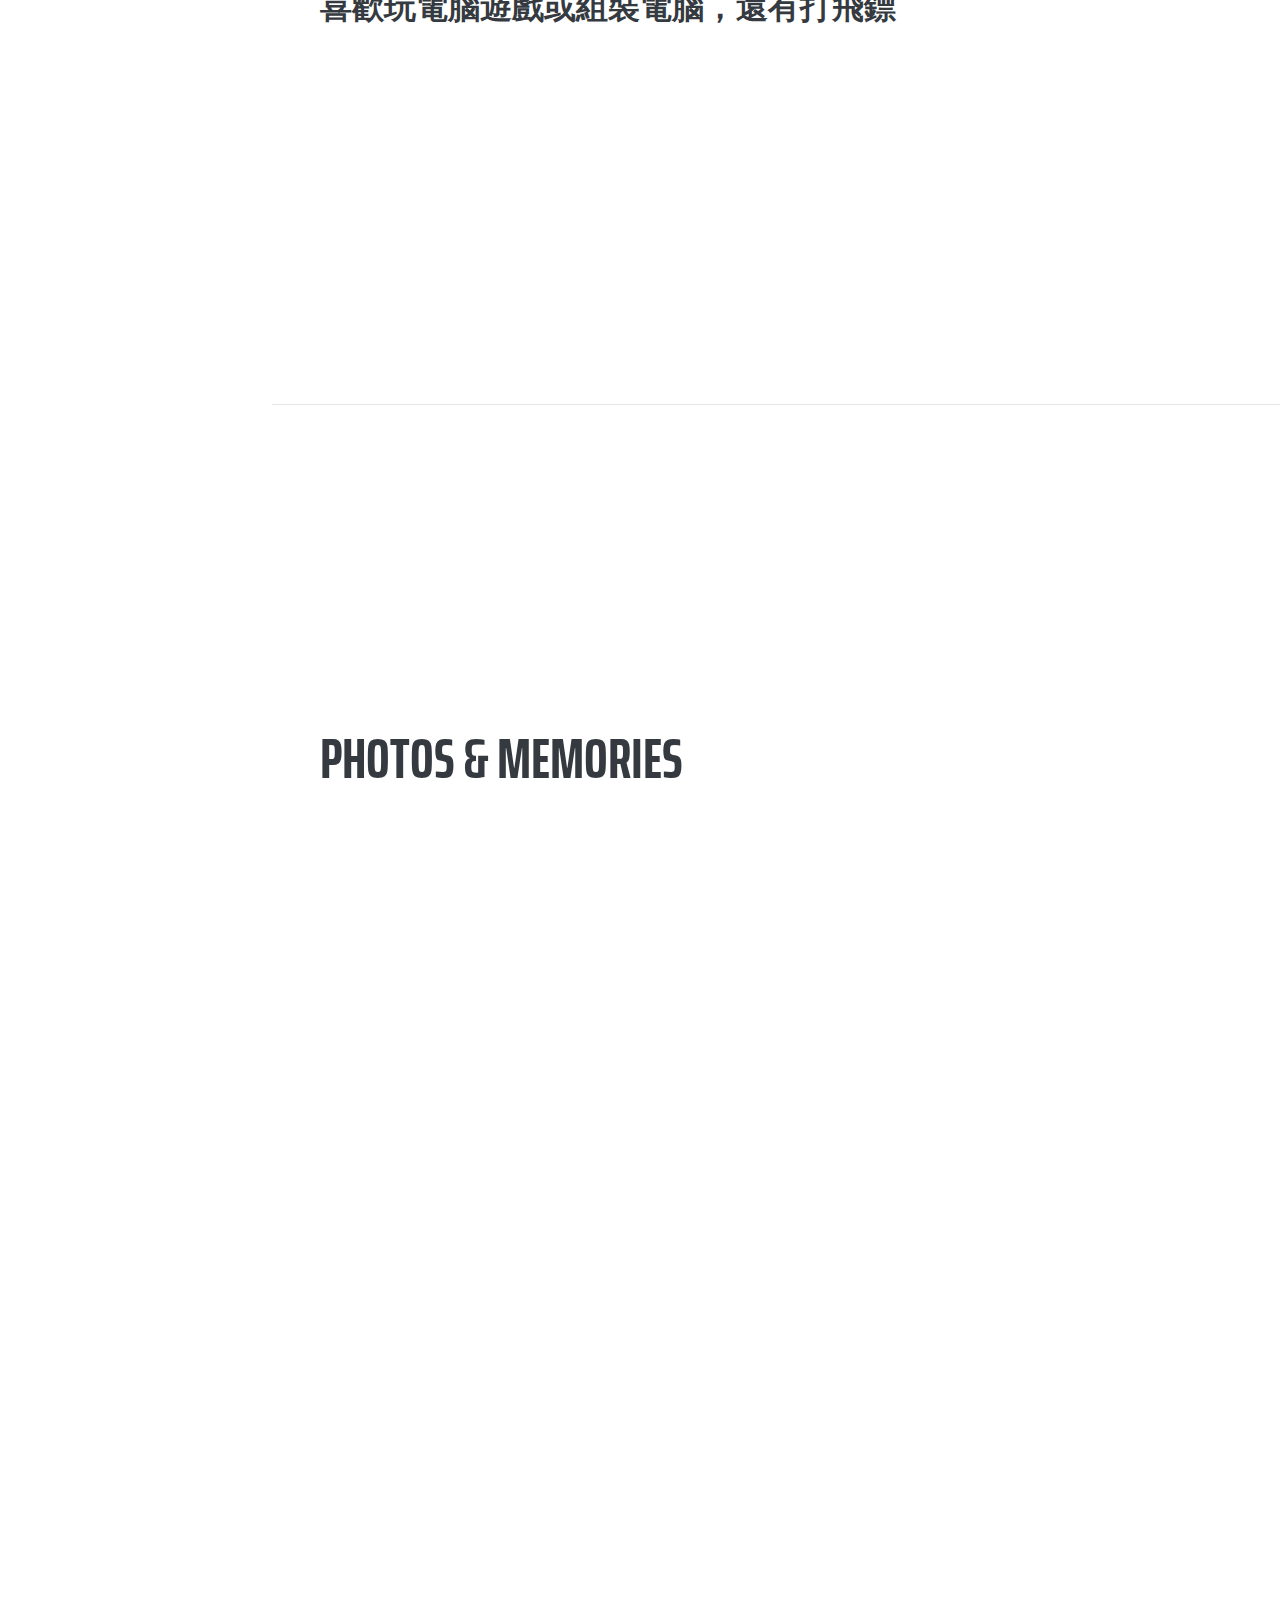
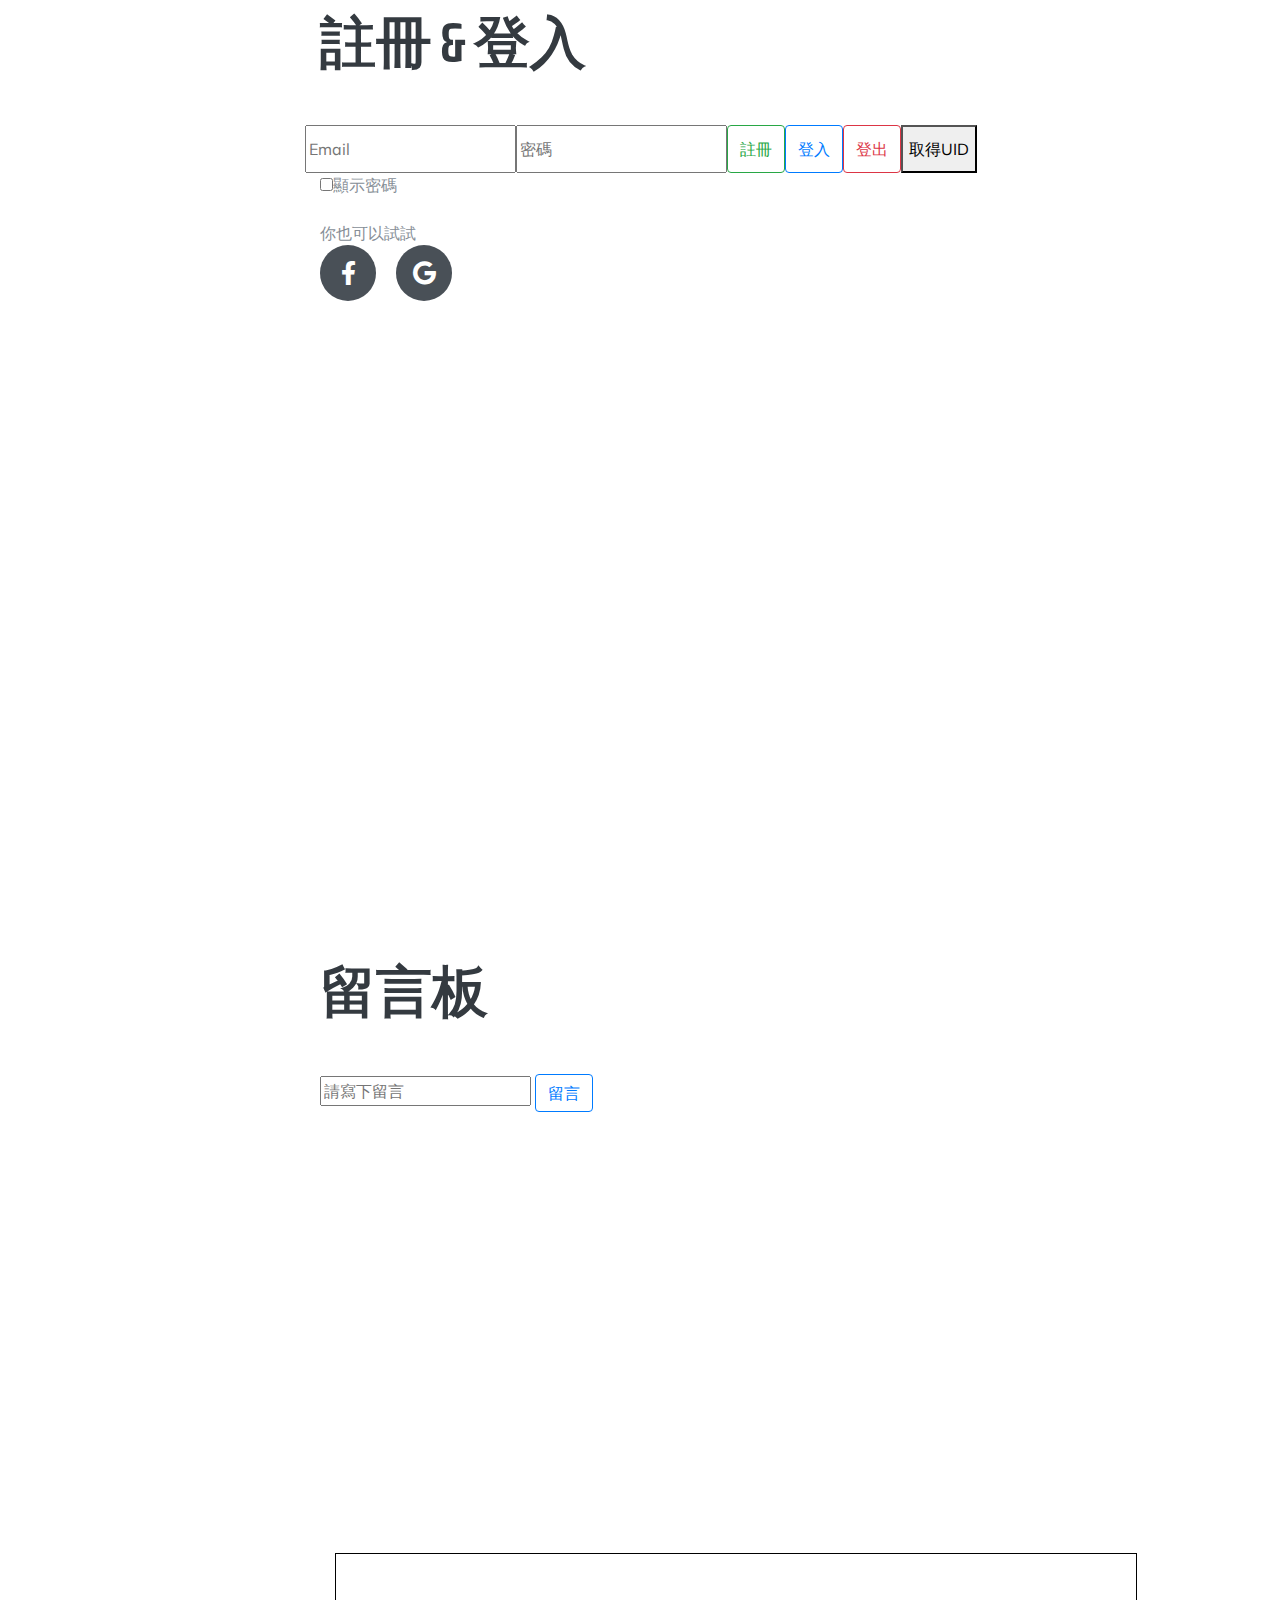
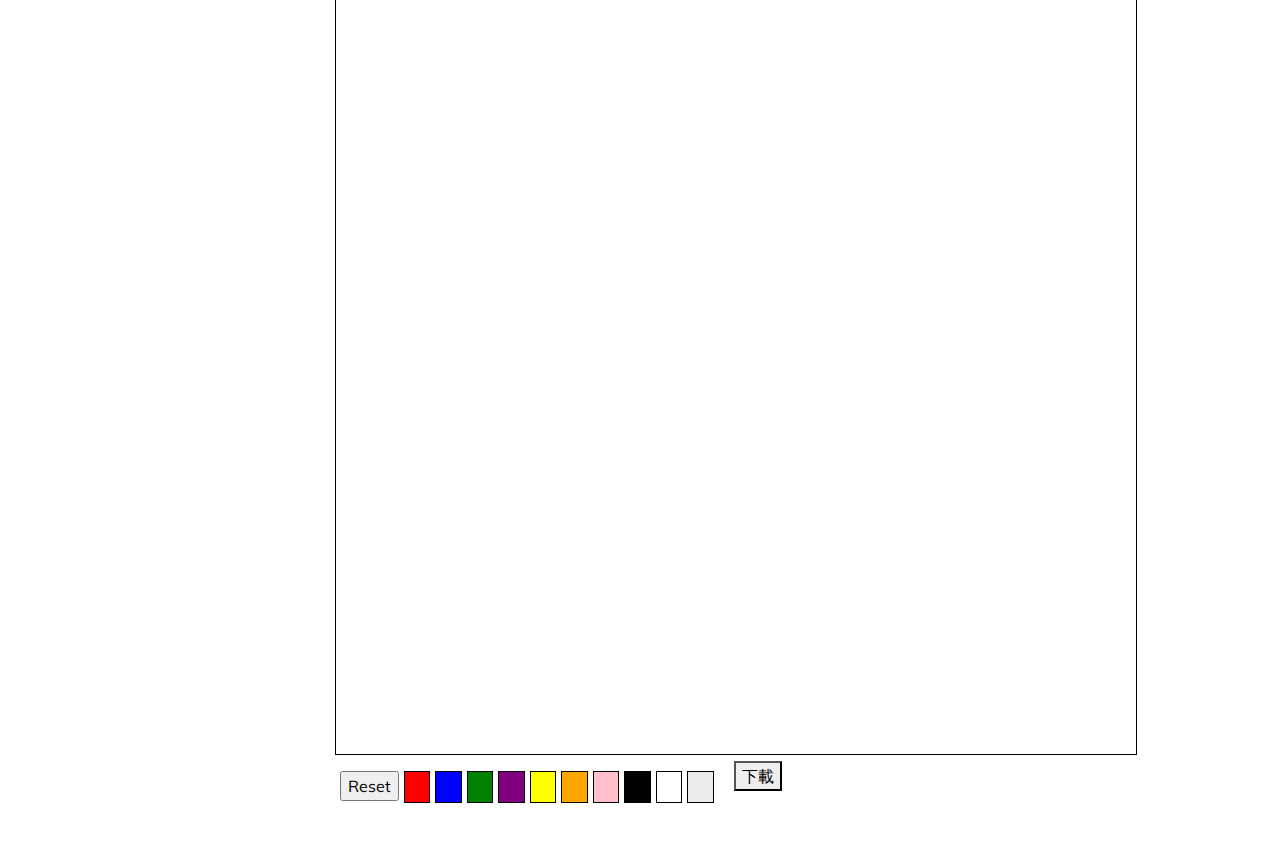
==== commit dc11c725: "Update index.html" ====
--- a/index.html
+++ b/index.html
@@ -54,7 +54,7 @@
           var pic = res.items
 
           console.log(pic)
-          for( i= 0; i<=5; i++){
+          for( i= res.items.length -1; i>= res.items.length -6; i--){
 
               var picpath =pic[i].fullPath
               console.log(i)
@@ -588,12 +588,7 @@
              <div id='black' class="color"></div>
              <div id='white' class="color"></div>
              <div id='ebebeb' class="color"></div>
-             <div id="default" class="color">1</div>
-             <div id="three" class="color">3</div>
-             <div id="five" class="color">5</div>
-             <div id="ten" class="color">10</div>
-             <div id="fifteen" class="color">15</div>
-             <div id="twenty" class="color">20</div>
+             
       </div>
 
 </div>
@@ -619,63 +614,54 @@
 
   <script type="text/javascript">
 
-    var _canvas =document.getElementById('art');
-    var canvas = document.getElementById('art');
-    var ctx = canvas.getContext('2d');
-    
-    function getMousePos(canvas, evt) {
-      var rect = canvas.getBoundingClientRect();
-      return {
-        x: evt.clientX - rect.left,
-        y: evt.clientY - rect.top
-      };
-    }
-    
-    function mouseMove(evt) {
-      var mousePos = getMousePos(canvas, evt);
-      ctx.lineTo(mousePos.x, mousePos.y);
-      ctx.stroke();
-    }
-    
-    canvas.addEventListener('mousedown', function(evt) {
-      var mousePos = getMousePos(canvas, evt);
-      ctx.beginPath();
-      ctx.moveTo(mousePos.x, mousePos.y);
-      evt.preventDefault();
-      canvas.addEventListener('mousemove', mouseMove, false);
-    });
-    
-    canvas.addEventListener('mouseup', function() {
-      canvas.removeEventListener('mousemove', mouseMove, false);
-    }, false);
-    
-    document.getElementById('reset').addEventListener('click', function() {
-      ctx.clearRect(0, 0, canvas.width, canvas.height);
-    }, false);
-    
-    var colors = ['red', 'blue', 'green', 'purple', 'yellow', 'orange', 'pink', 'black', 'white', 'ebebeb'];
-    var size = [1, 3, 5, 10, 15, 20];
-    var sizeNames = ['default', 'three', 'five', 'ten', 'fifteen', 'twenty'];
-    
-    function listener(i) {
-      document.getElementById(colors[i]).addEventListener('click', function() {
-        ctx.strokeStyle = colors[i];
+      var canvas = document.getElementById('art');
+      var ctx = canvas.getContext('2d');
+
+      function getMousePos(canvas, evt) {
+        var rect = canvas.getBoundingClientRect();
+        return {
+          x: evt.clientX - rect.left,
+          y: evt.clientY - rect.top
+        };
+      }
+
+      function mouseMove(evt) {
+        var mousePos = getMousePos(canvas, evt);
+        ctx.lineTo(mousePos.x, mousePos.y);
+        ctx.stroke();
+      }
+
+      canvas.addEventListener('mousedown', function(evt) {
+        var mousePos = getMousePos(canvas, evt);
+        ctx.beginPath();
+        ctx.moveTo(mousePos.x, mousePos.y);
+        evt.preventDefault();
+        canvas.addEventListener('mousemove', mouseMove, false);
+      });
+
+      canvas.addEventListener('mouseup', function() {
+        canvas.removeEventListener('mousemove', mouseMove, false);
       }, false);
-    }
-    
-    function fontSizes(i) {
-      document.getElementById(sizeNames[i]).addEventListener('click', function() {
-        ctx.setLineWidth(size[i]);
+
+      document.getElementById('reset').addEventListener('click', function() {
+        ctx.clearRect(0, 0, canvas.width, canvas.height);
       }, false);
-    }
-    
-    for(var i = 0; i < colors.length; i++) {
-      listener(i);
-    }
-    
-    for(var i = 0; i < size.length; i++) {
-      fontSizes(i);
-    }
+
+      var colors = ['red', 'blue', 'green', 'purple', 'yellow', 'orange', 'pink', 'black', 'white', 'ebebeb'];
+      
+
+      function listener(i) {
+        document.getElementById(colors[i]).addEventListener('click', function() {
+          ctx.strokeStyle = colors[i];
+        }, false);
+      }
+
+      
+
+      for(var i = 0; i < colors.length; i++) {
+        listener(i);
+      }
+
 
   </script>
   <script type="text/javascript">
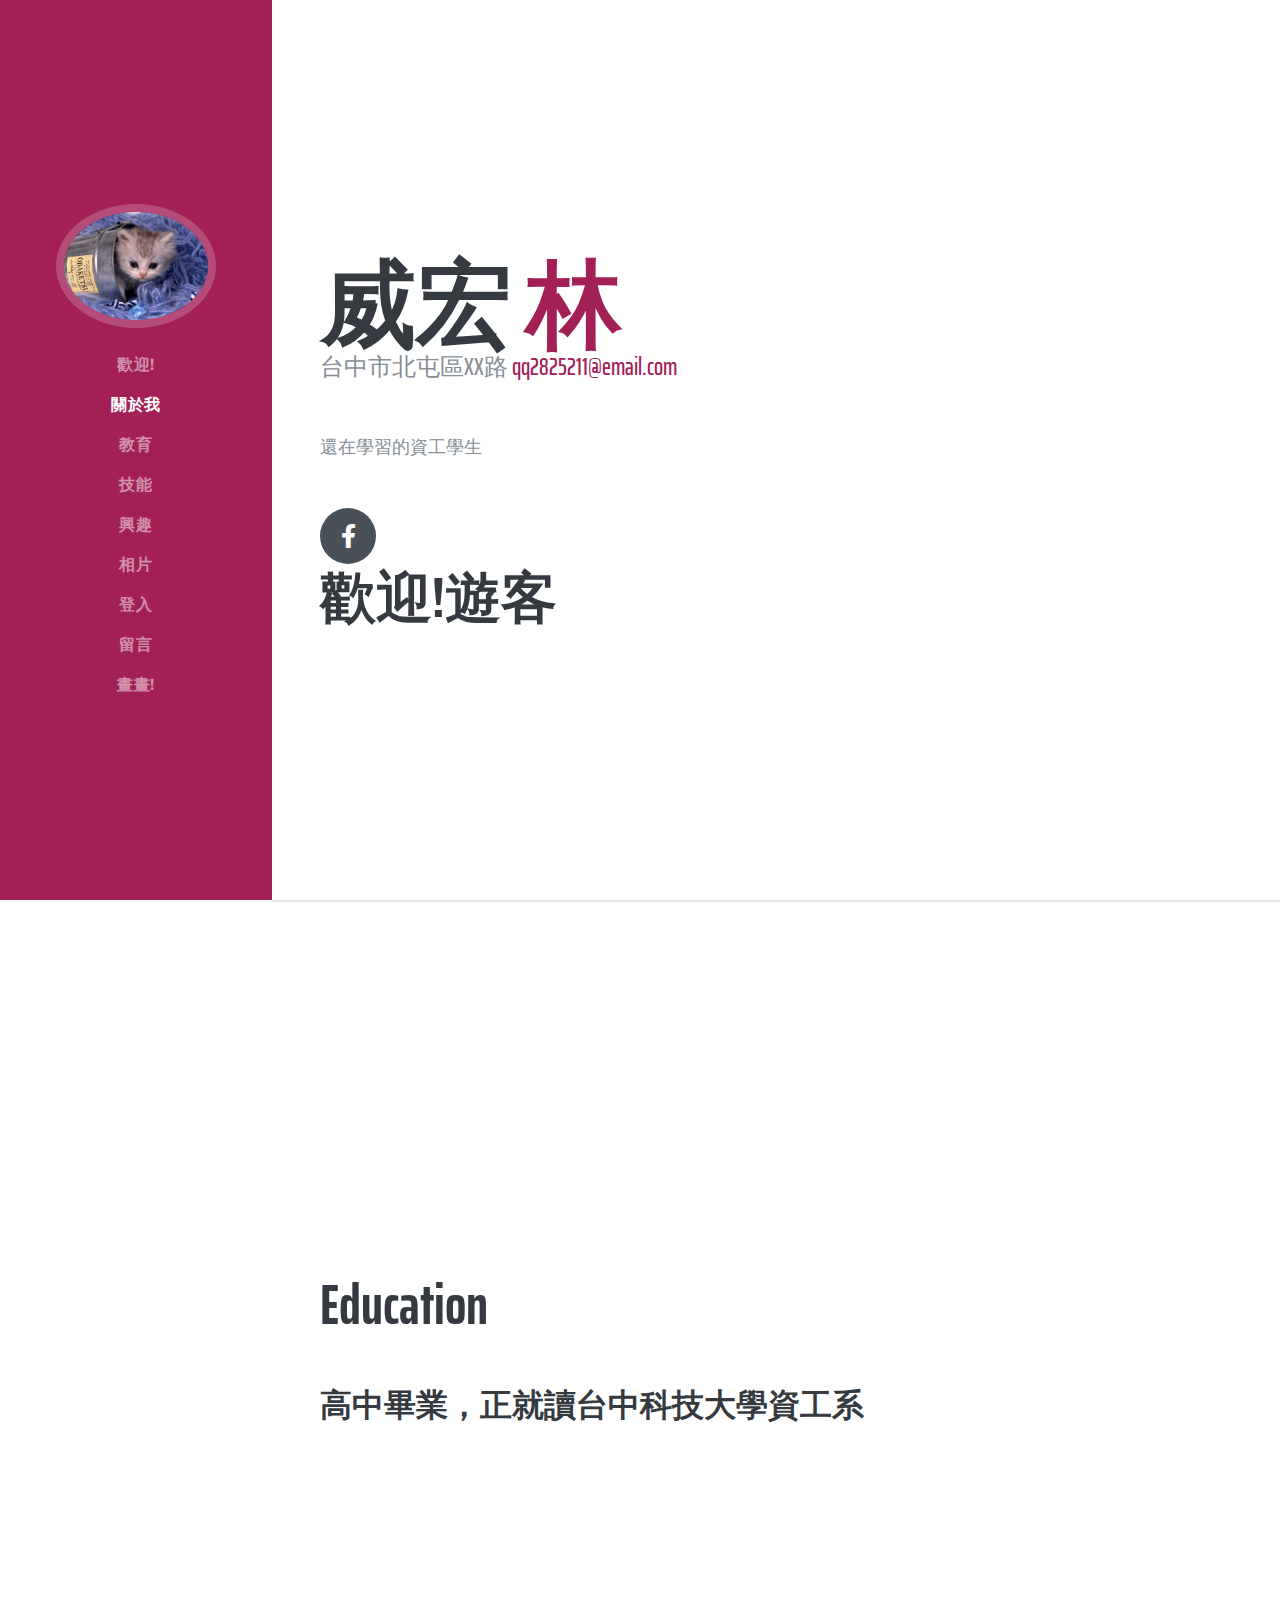
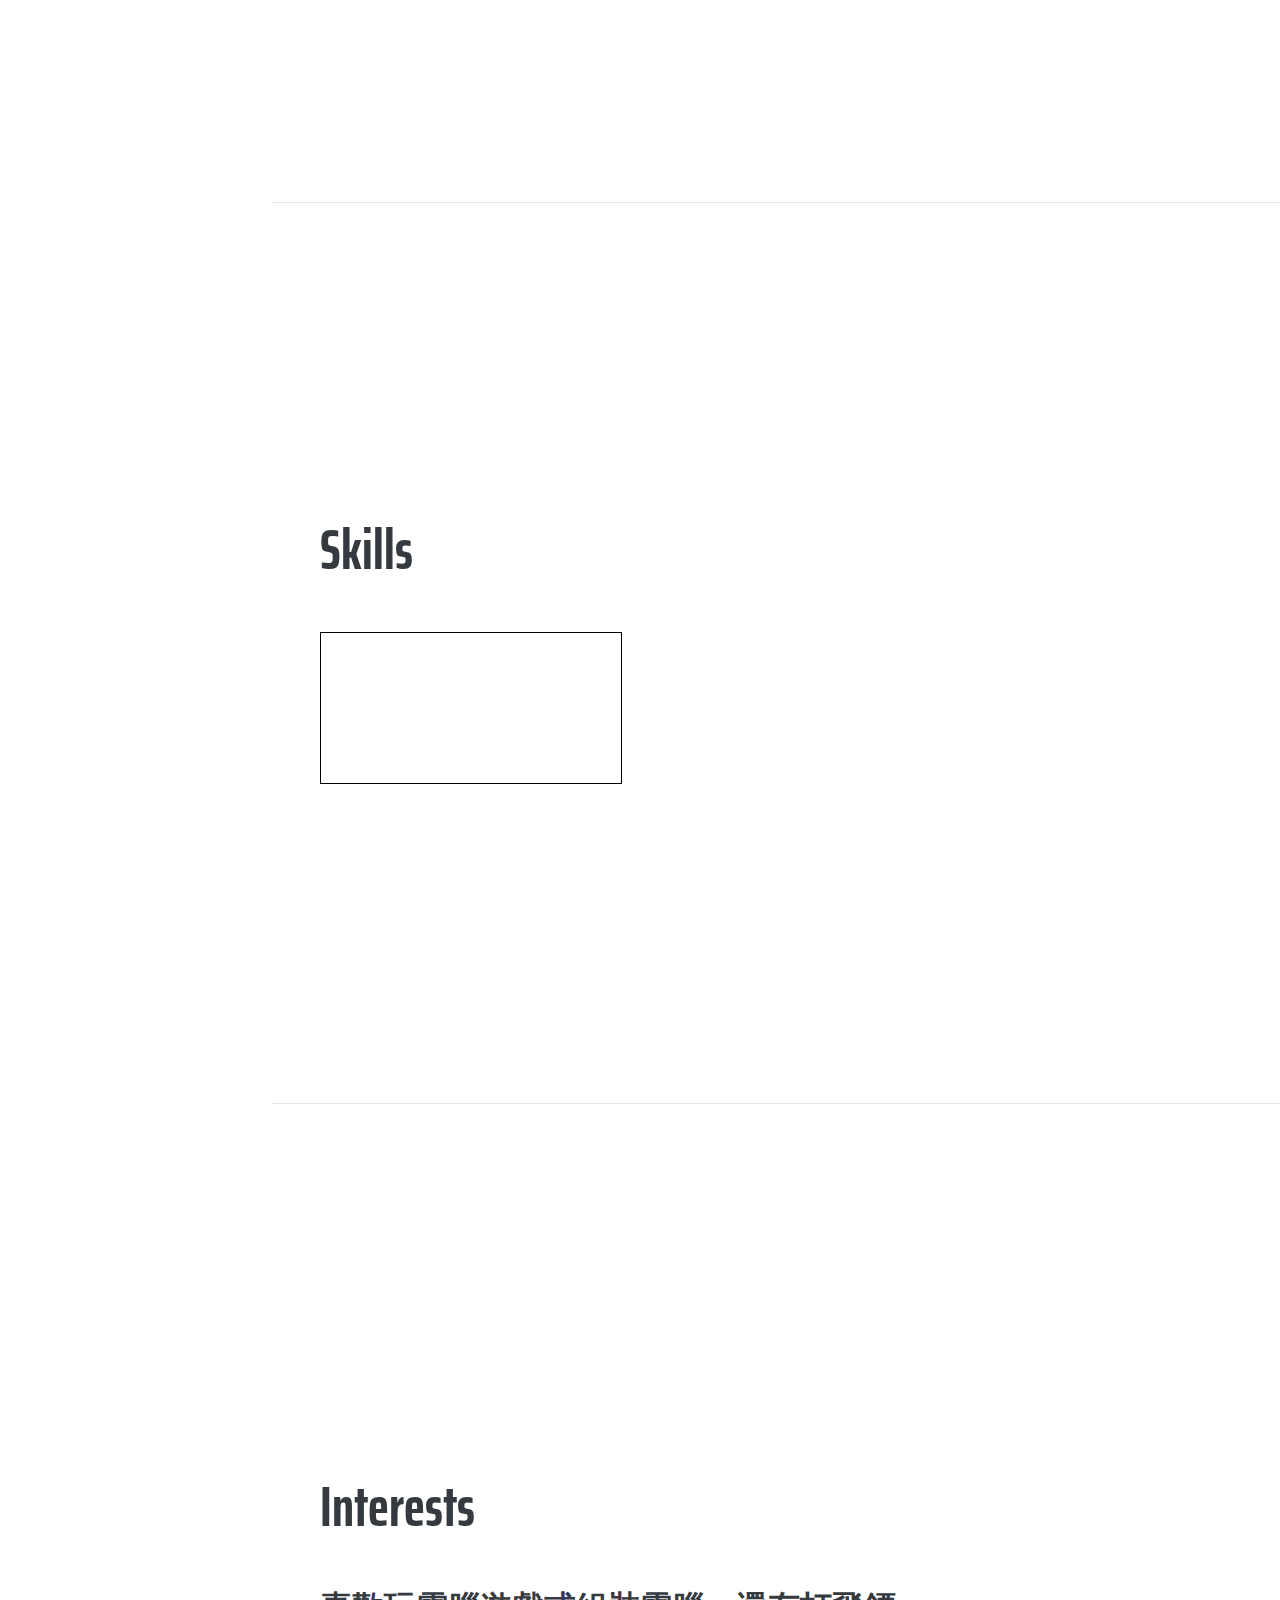
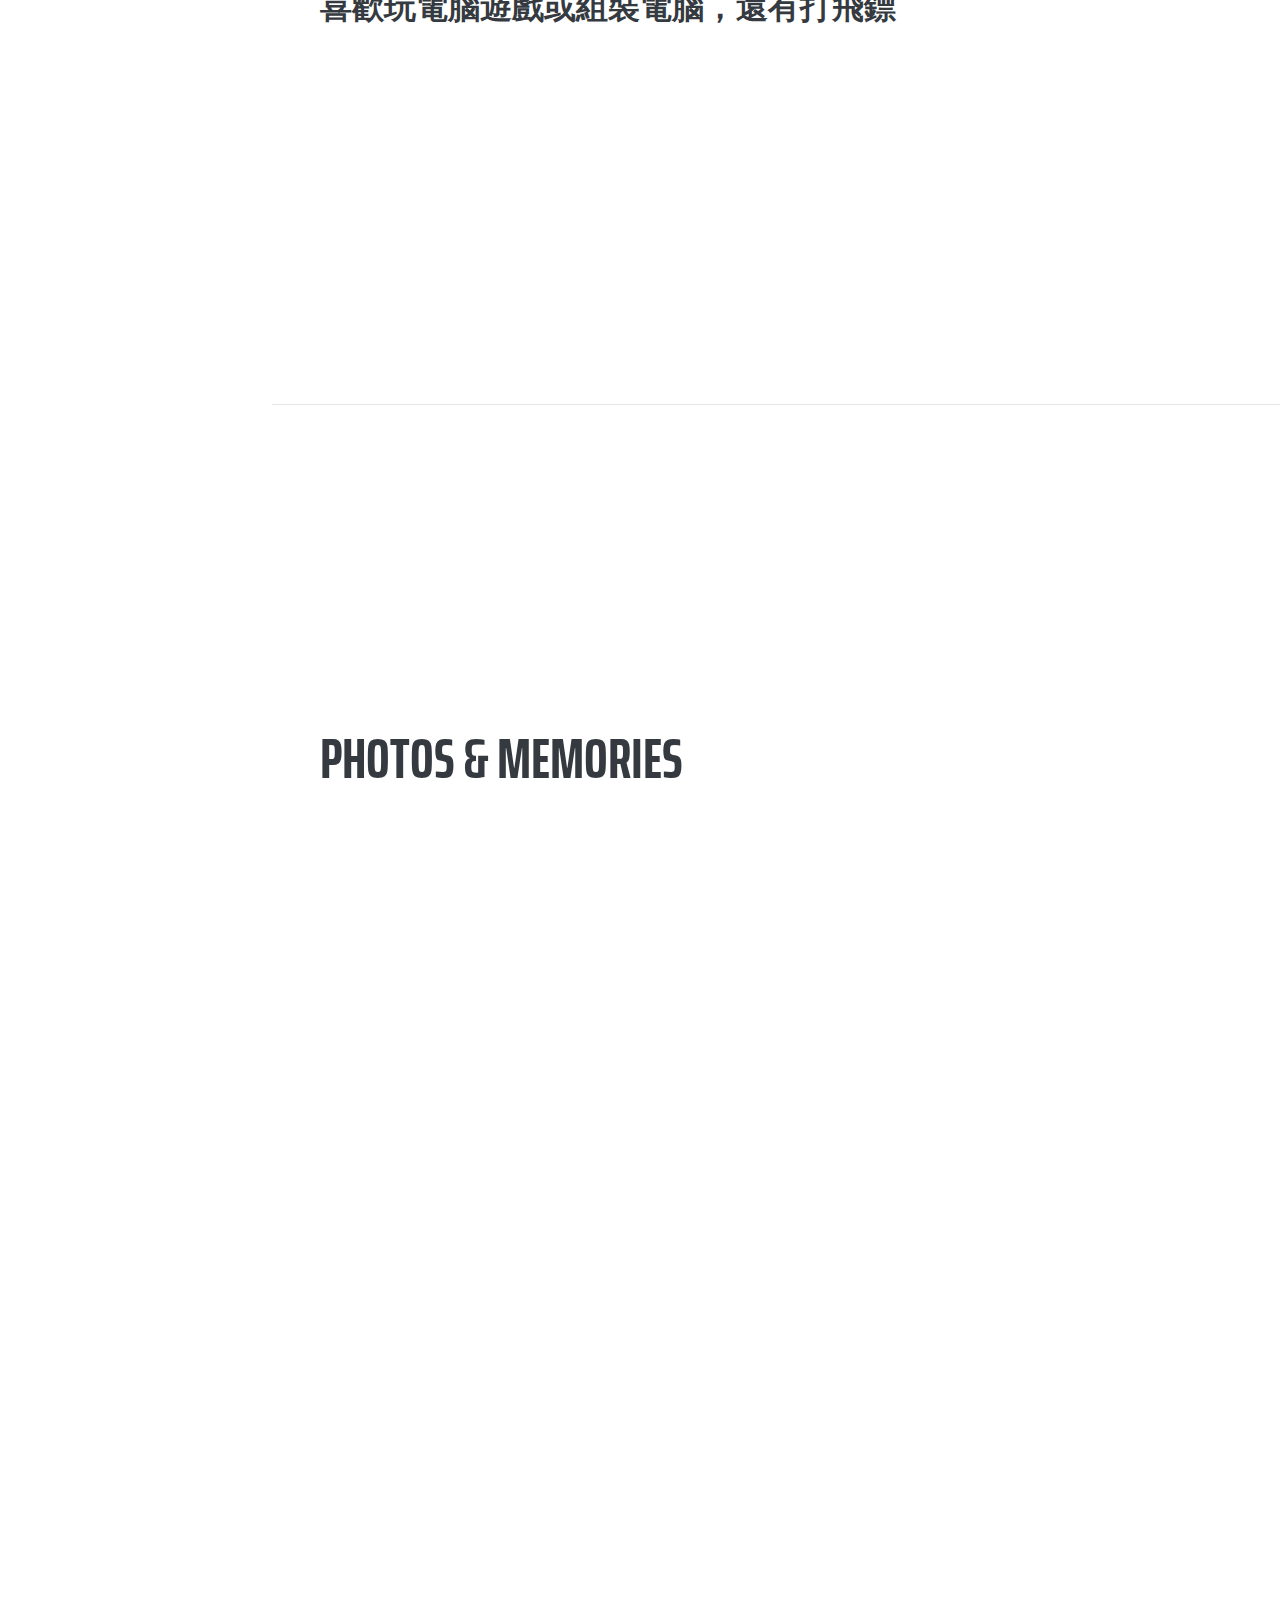
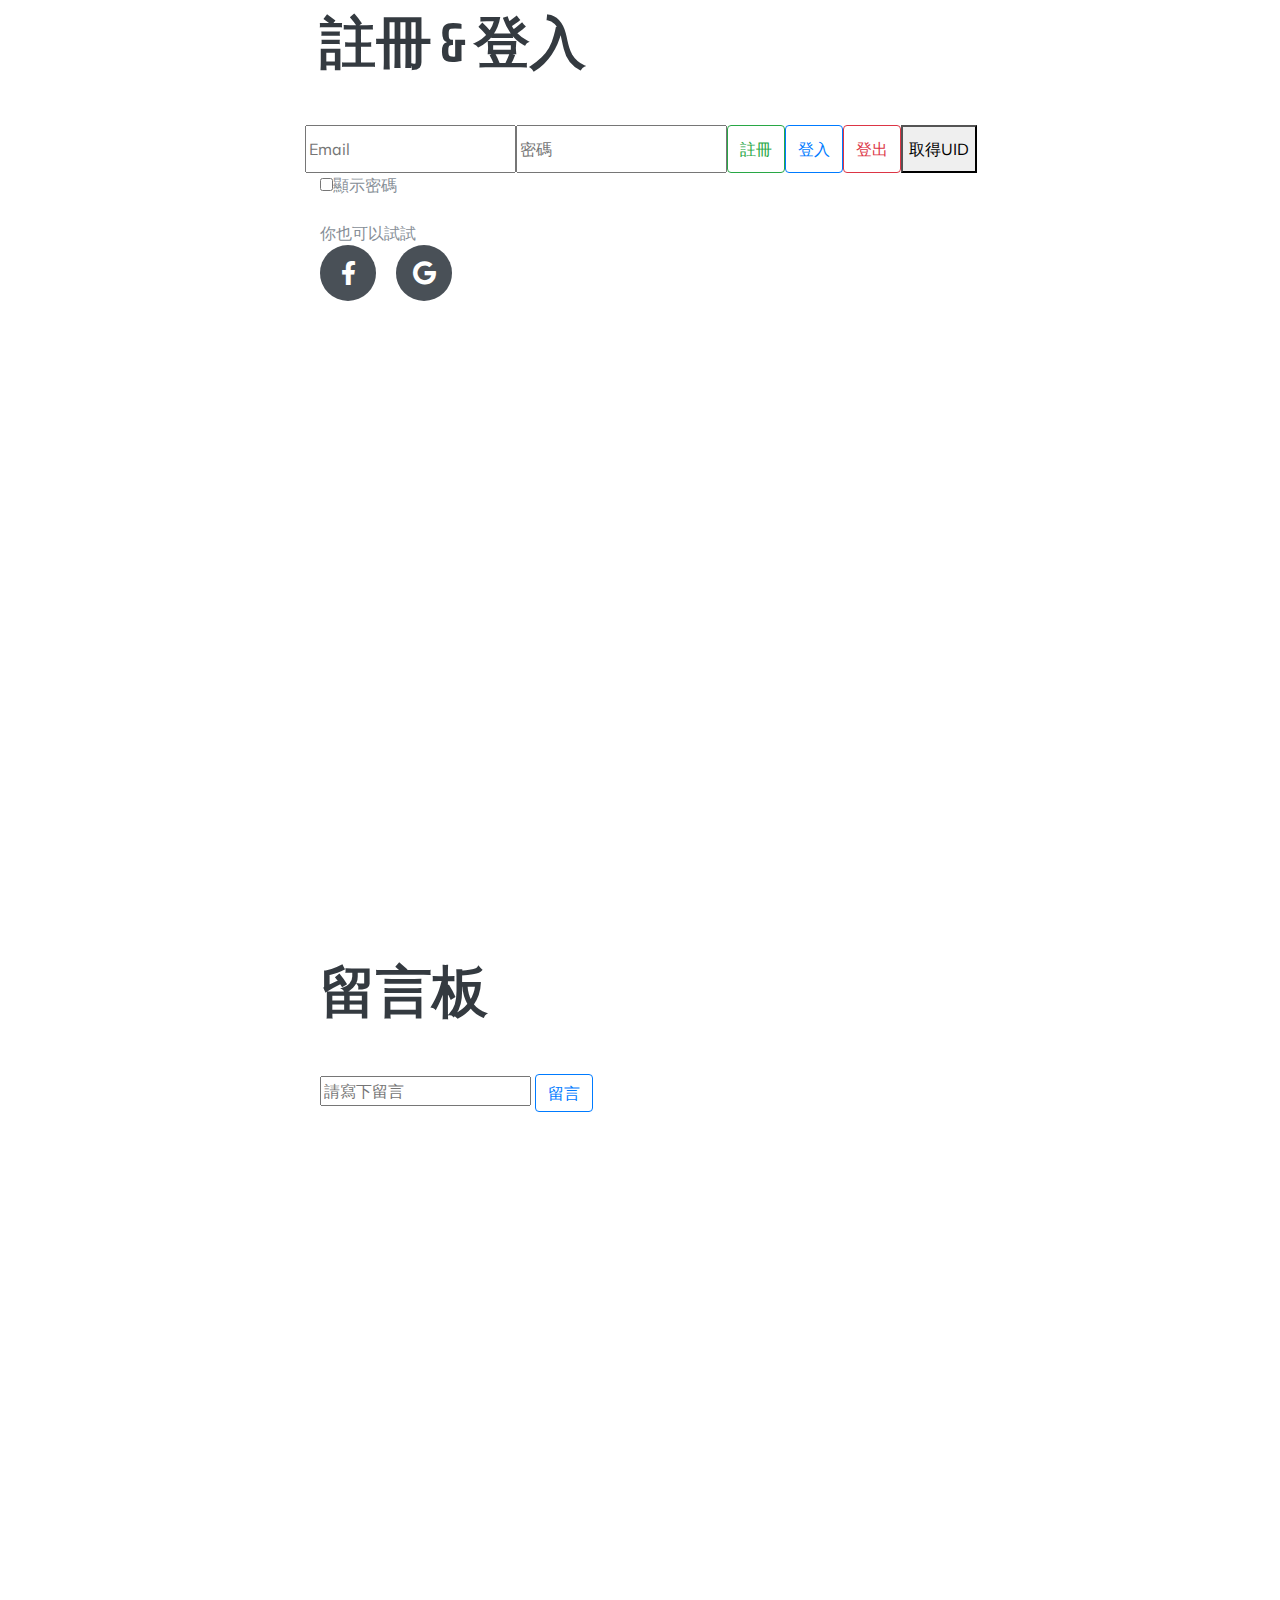
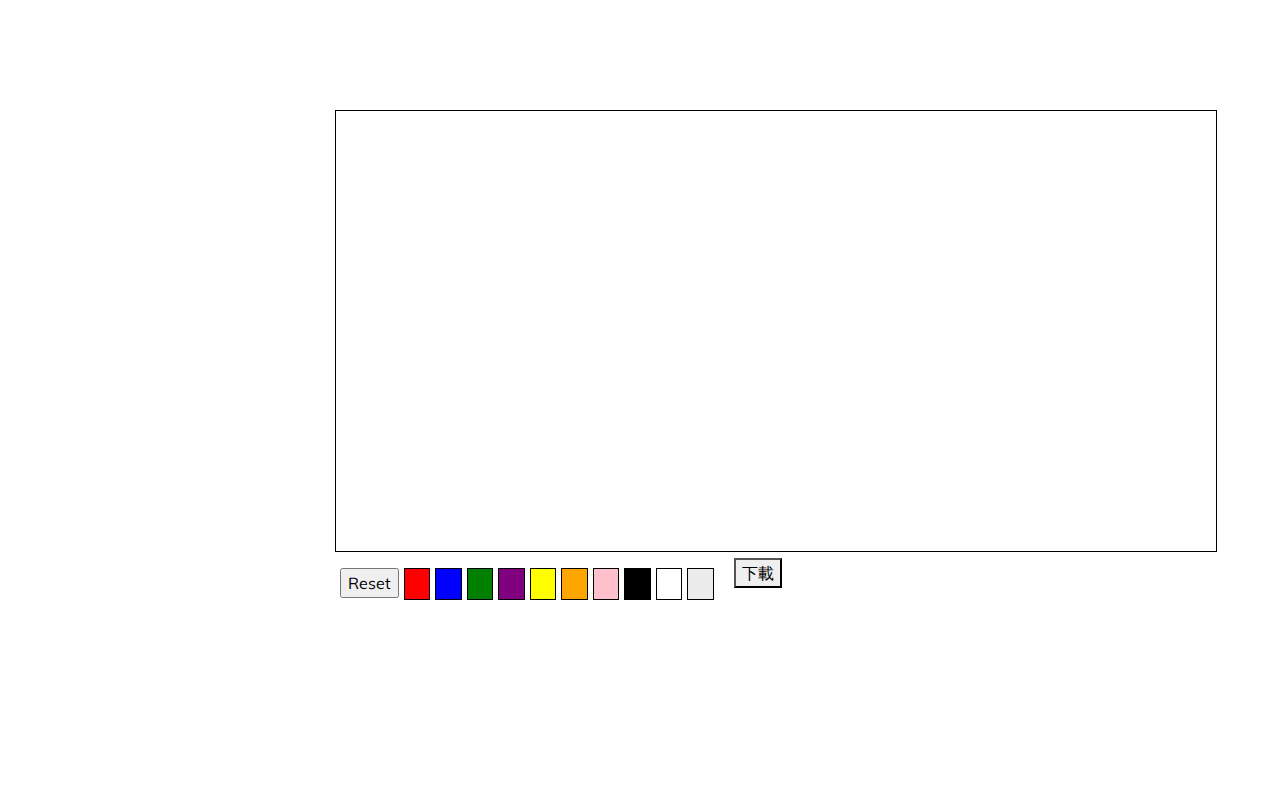
==== commit 47f3d92f: "Update index.html" ====
--- a/index.html
+++ b/index.html
@@ -243,17 +243,15 @@
         	      for (var i = keys.length - 1; i >=(keys.length - 24); i--) {
         	      	
         	         	if (i%2 ==0) {
-        	        		msgs += '<div class="text-dark col" style="background-color:#d2bfe3">'  + data_val[keys[i]]['username'] +': '+ data_val[	keys[i]	]['message']+'</div>';
-        	        		time2 += '<div class="text-dark col" style="background-color:#d2bfe3">' + data_val[keys[i]]['time']+ '</div>';
+        	        		msgs += '<div class="text-dark col" style="background-color:#d2bfe3">'  + data_val[keys[i]]['username'] +': '+ data_val[	keys[i]	]['message'] +'<div class="text-dark col" style="background-color:#d2bfe3">' + data_val[keys[i]]['time']+ '</div>'  +'</div>';
         	        	}
         	        	else{
-        	        		msgs += '<div class="text-dark col" >' + data_val[keys[i]]['username'] +': '+ data_val[keys[i]	]['message']+'</div>';
-        	        		time2 += '<div class="text-dark col" >' + data_val[keys[i]]['time']+ '</div>';
+        	        		msgs += '<div class="text-dark col" >' + data_val[keys[i]]['username'] +': '+ data_val[keys[i]	]['message'] + '<div class="text-dark col" >' + data_val[keys[i]]['time']+ '</div>' + '</div>';
         	        	}
 
         	      }
         	      $('#data').html(msgs); 
-        	      $('#dptime').html(time2); 
+
         	    }
         	    db.ref('message/').on('value', function(snapshot) {
         	      display_msgs(snapshot.val());
@@ -563,8 +561,8 @@
     		<input type="text" id="push_msg"        placeholder="請寫下留言"/>
     		<button class="btn btn-outline-primary" id="push_test">留言</button><br><br>
 			<div class="row col-12" >
-    			<p style="width:80%" id="data"></p>
-    			<p style="width:20%"  id="dptime"></p>
+    			<p style="width:100%" id="data"></p>
+    			
     		</div>
 
        	</div>
@@ -573,7 +571,7 @@
     <section class="resume-section p-3 p-lg-5 d-flex align-items-center" id="draw">
       <div class="w-100">
           <div class="container">
-          <canvas width="800px" height="800px" id="art"></canvas>
+          <canvas style="width:100%;height:100%;" id="art"></canvas>
            <div id="buttons">
              <input type="button" id="reset" value="Reset"/>
              <a id="save" href="#"  download="painting.png" ><button>下載</button></a>
@@ -666,10 +664,22 @@
   </script>
   <script type="text/javascript">
     $('#save').on('click', function(){
+      var _canvas = document.getElementById('art');
       var _url = _canvas.toDataURL();
       this.href = _url;
  
     });
+
+    function IsPC()
+    {
+      var userAgentInfo = navigator.userAgent;
+      var Agents = new Array(“Android”, “iPhone”, “SymbianOS”, “Windows Phone”, “iPad”, “iPod”);
+      var flag = true;
+      for (var v = 0; v < Agents.length; v ) {
+        if (userAgentInfo.indexOf(Agents[v]) > 0) { flag = false; break; }
+      }
+      return flag;
+    }
   </script>
 
 
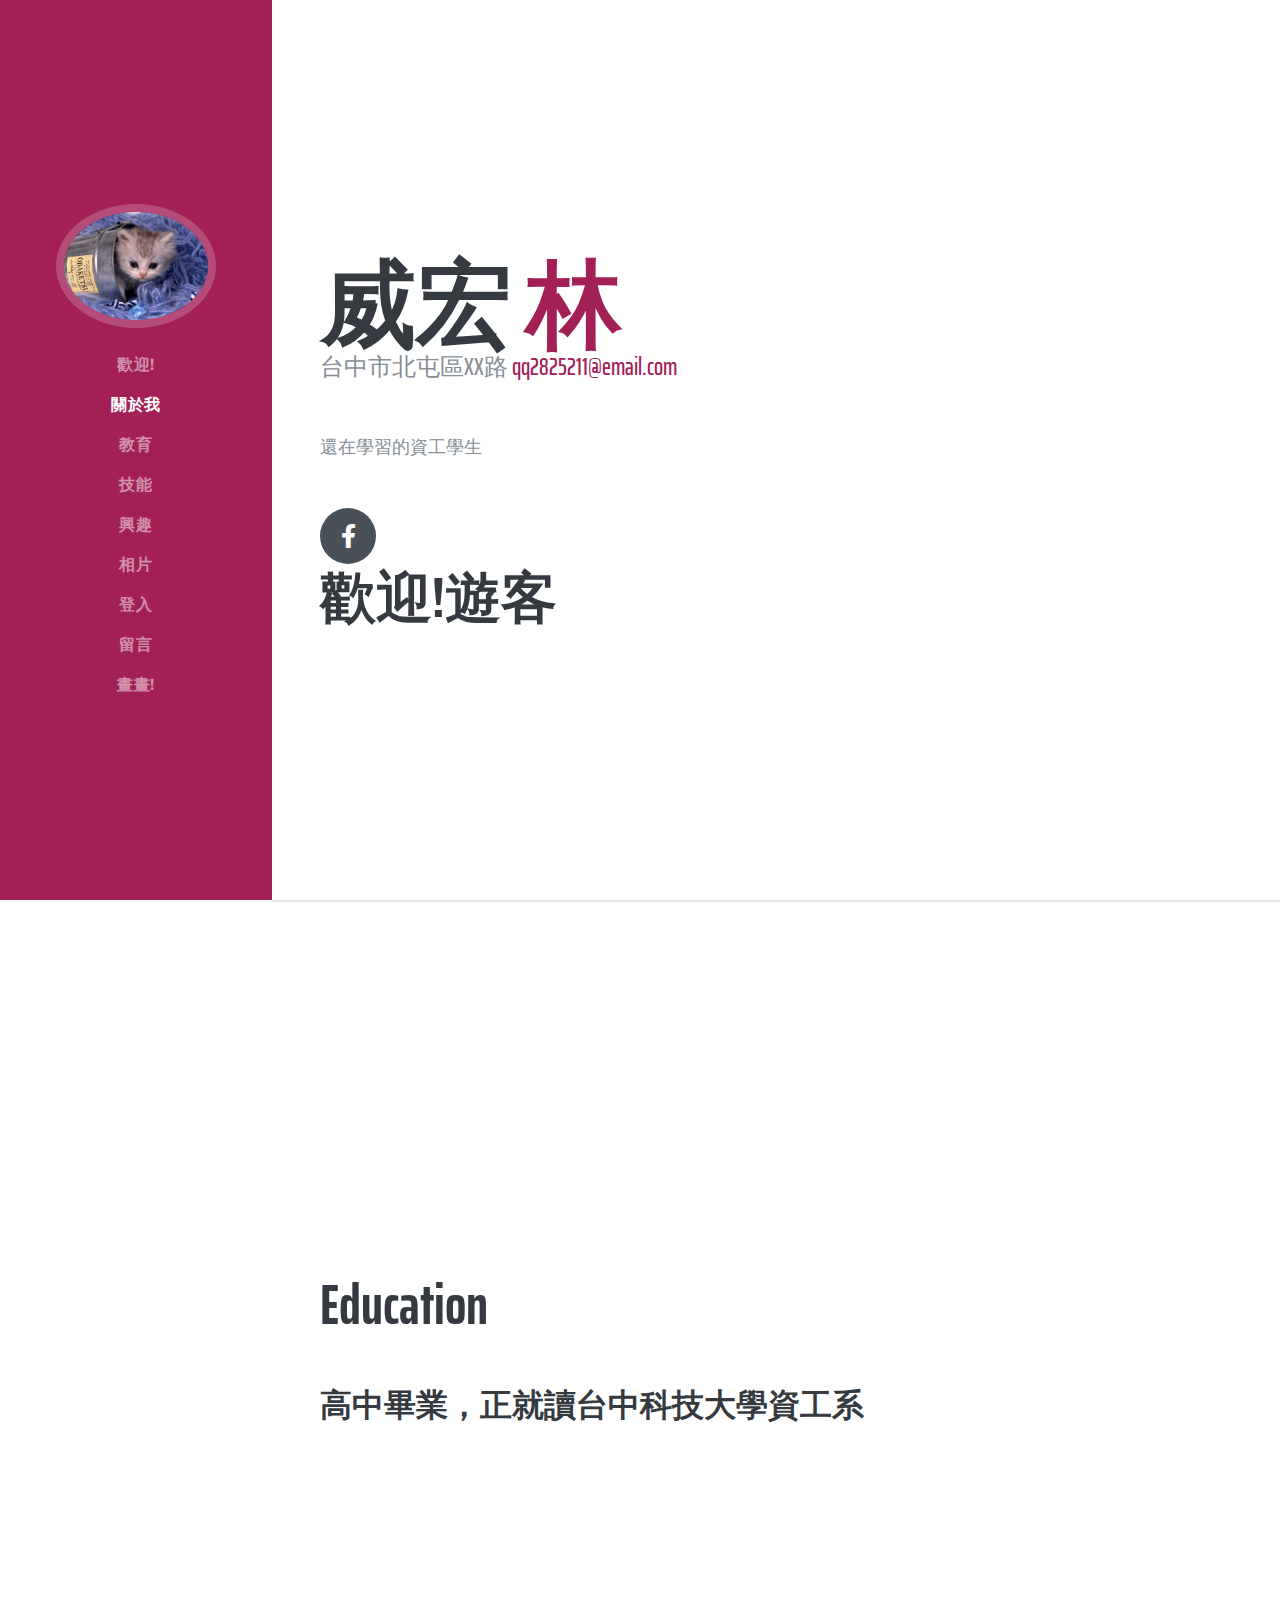
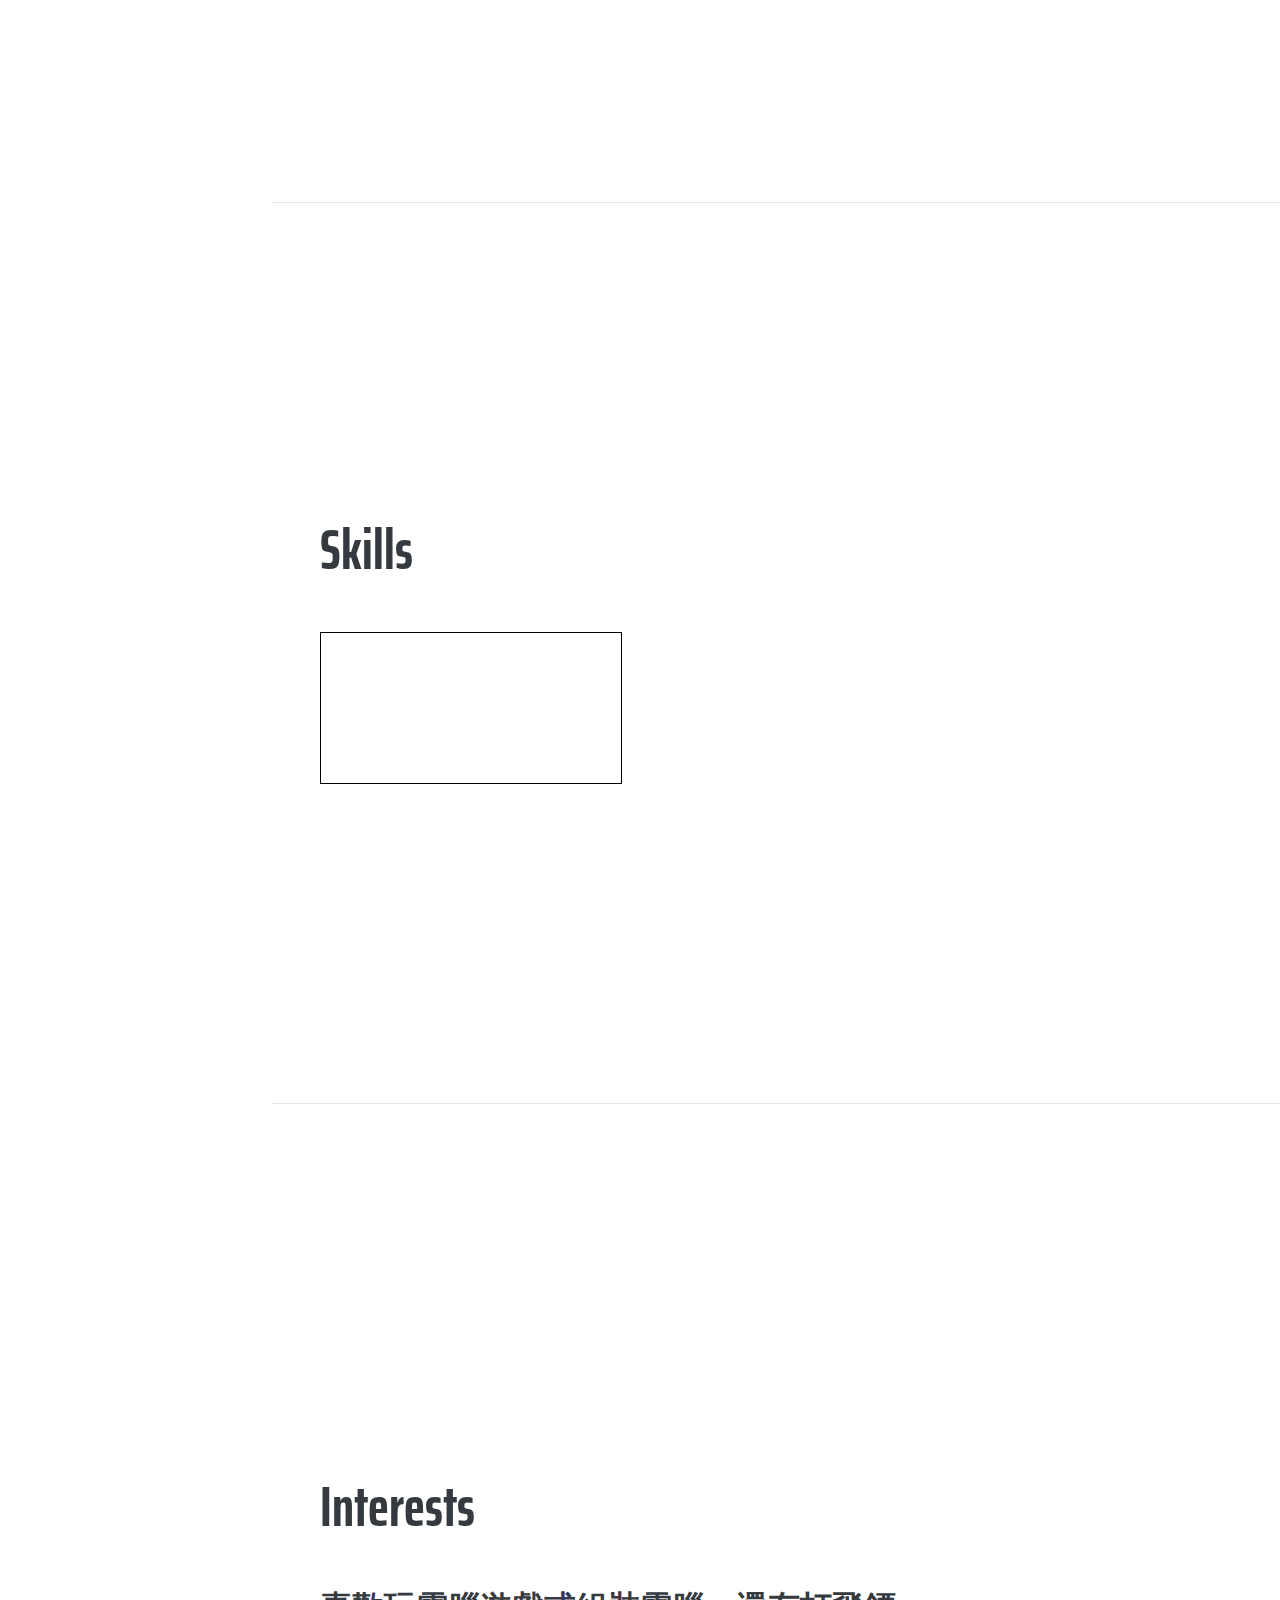
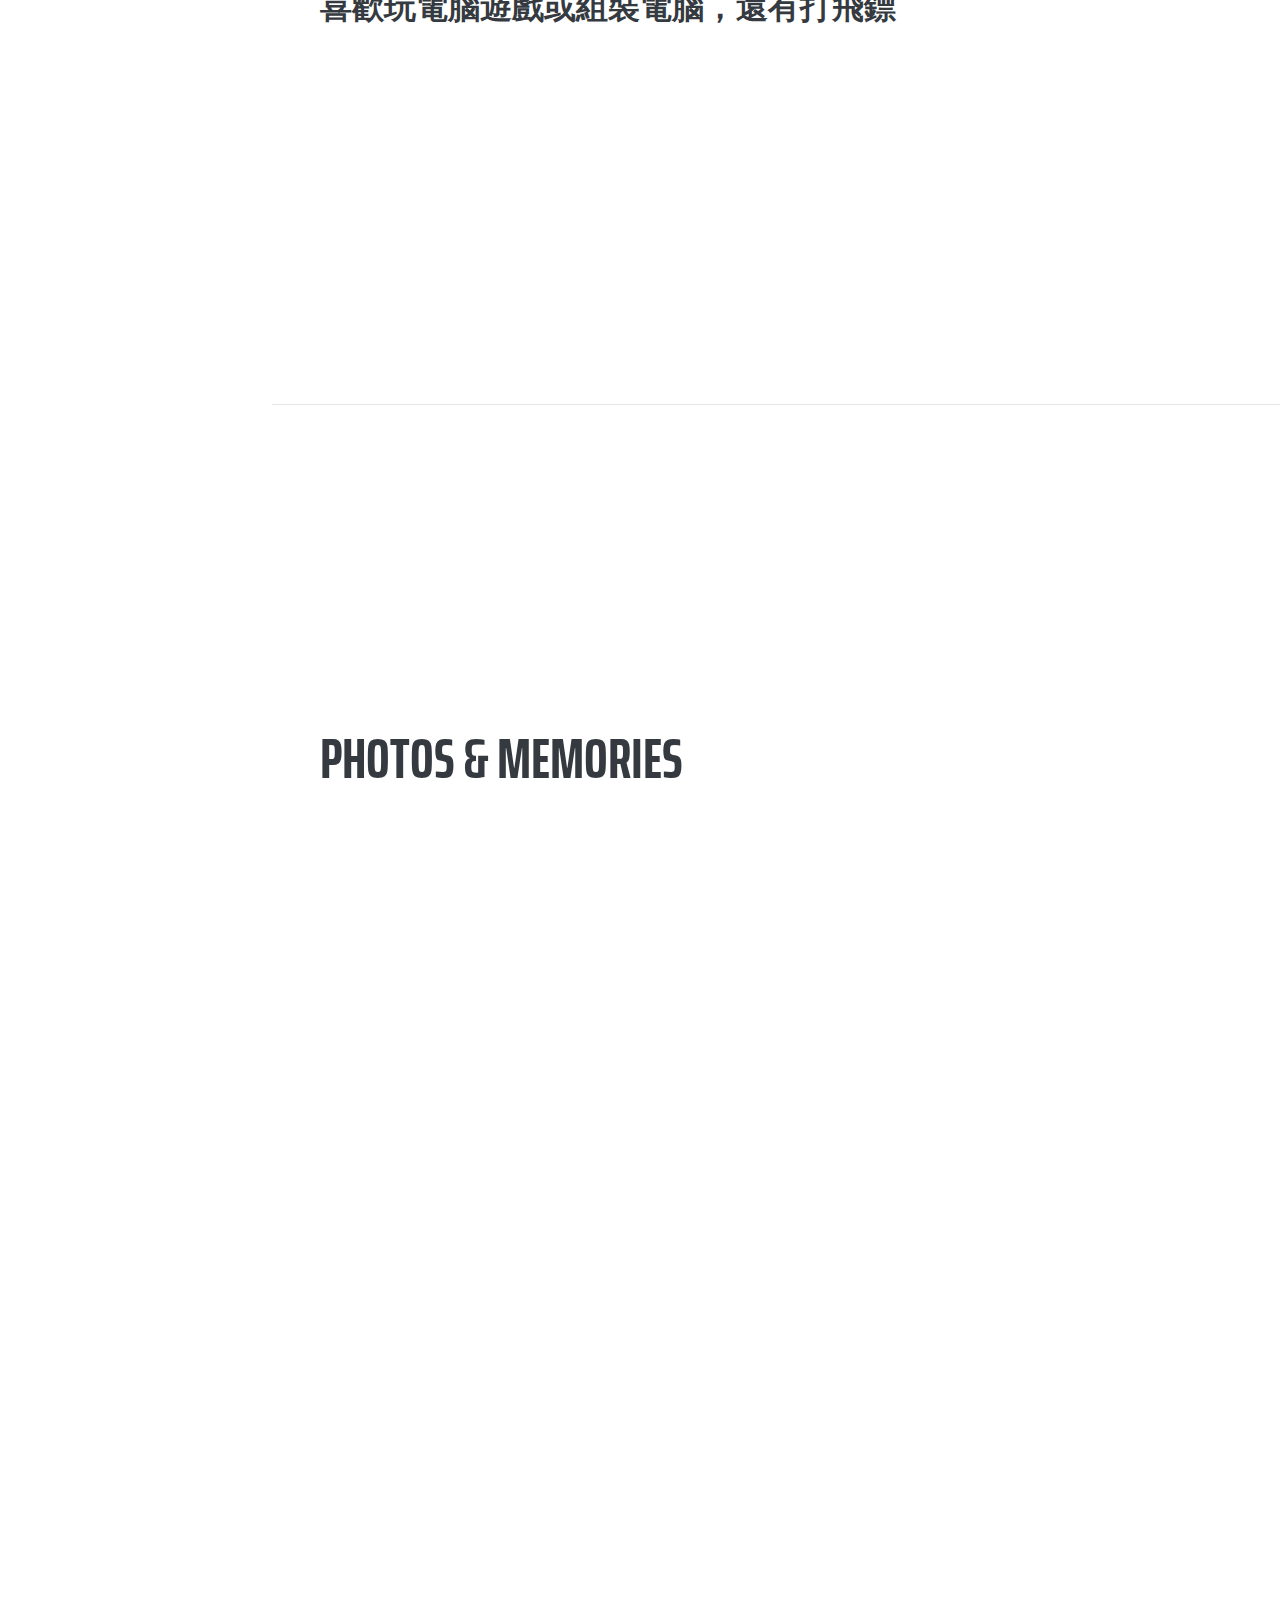
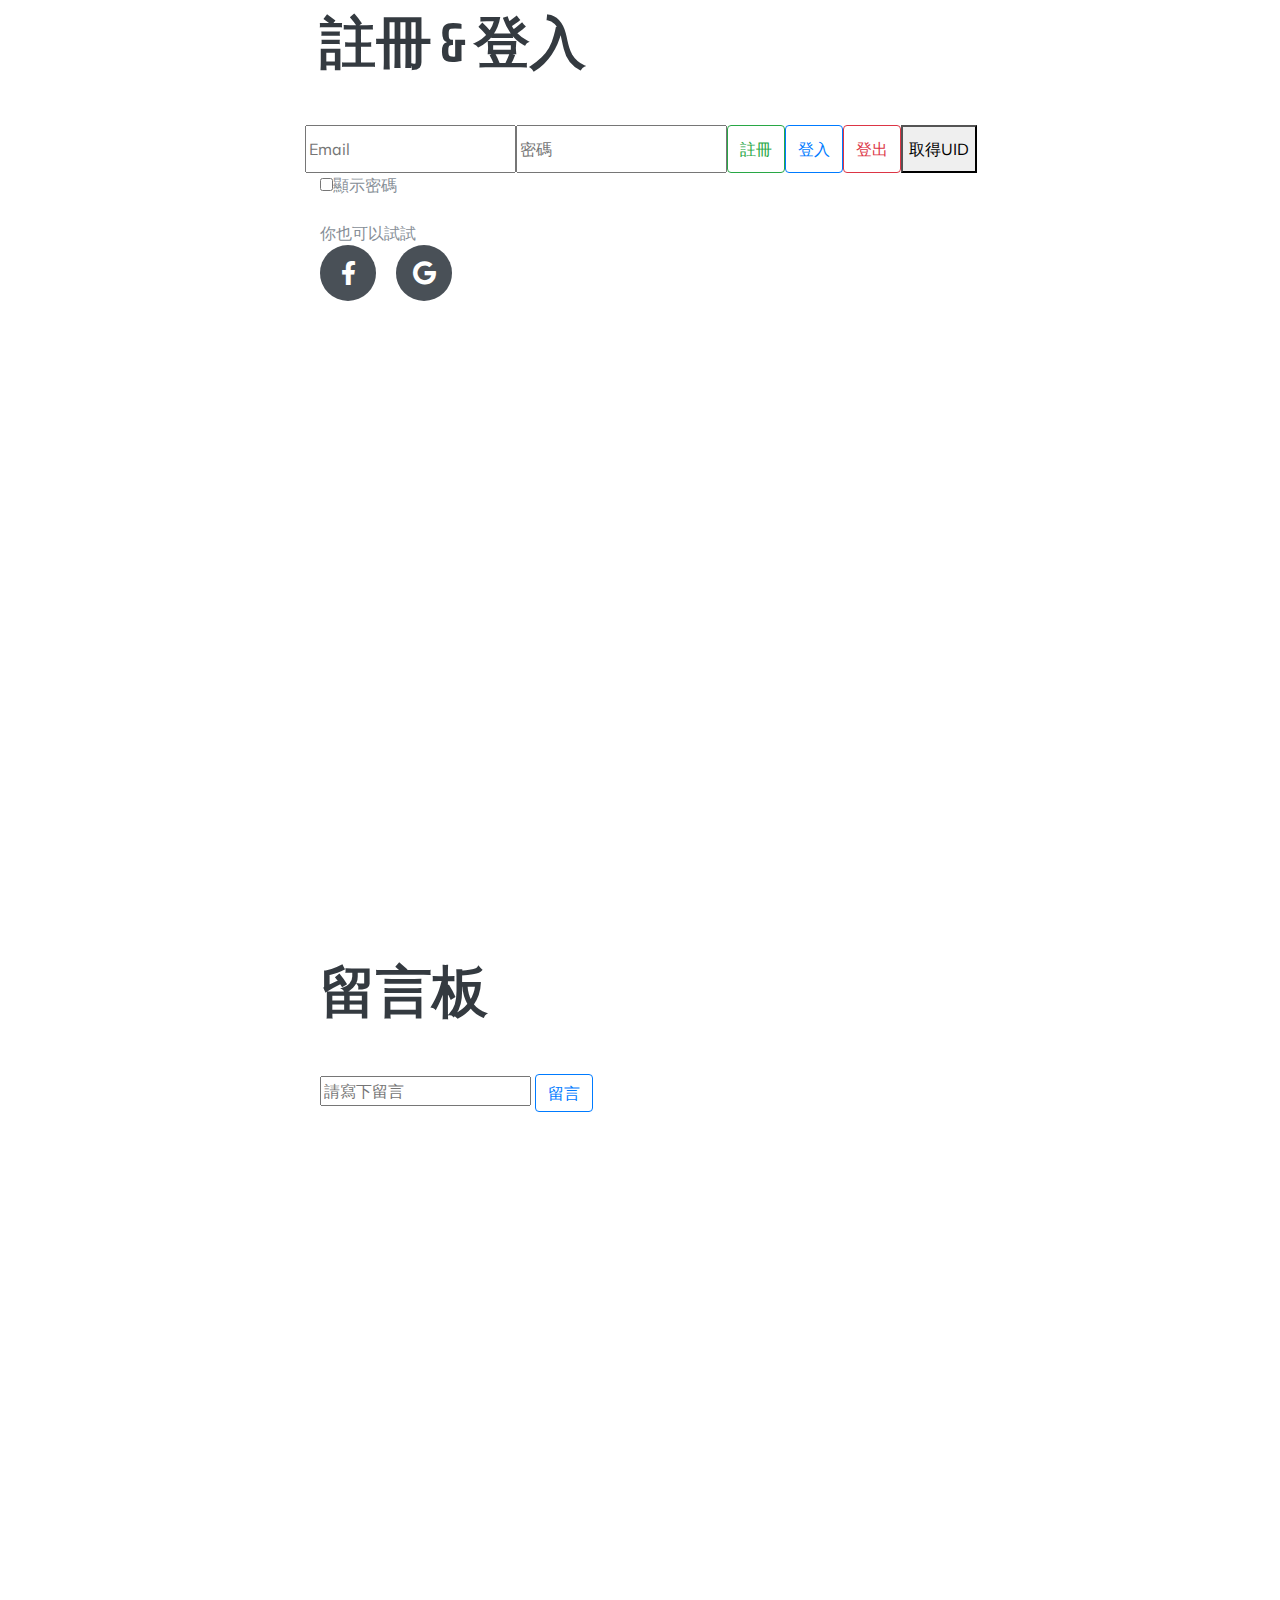
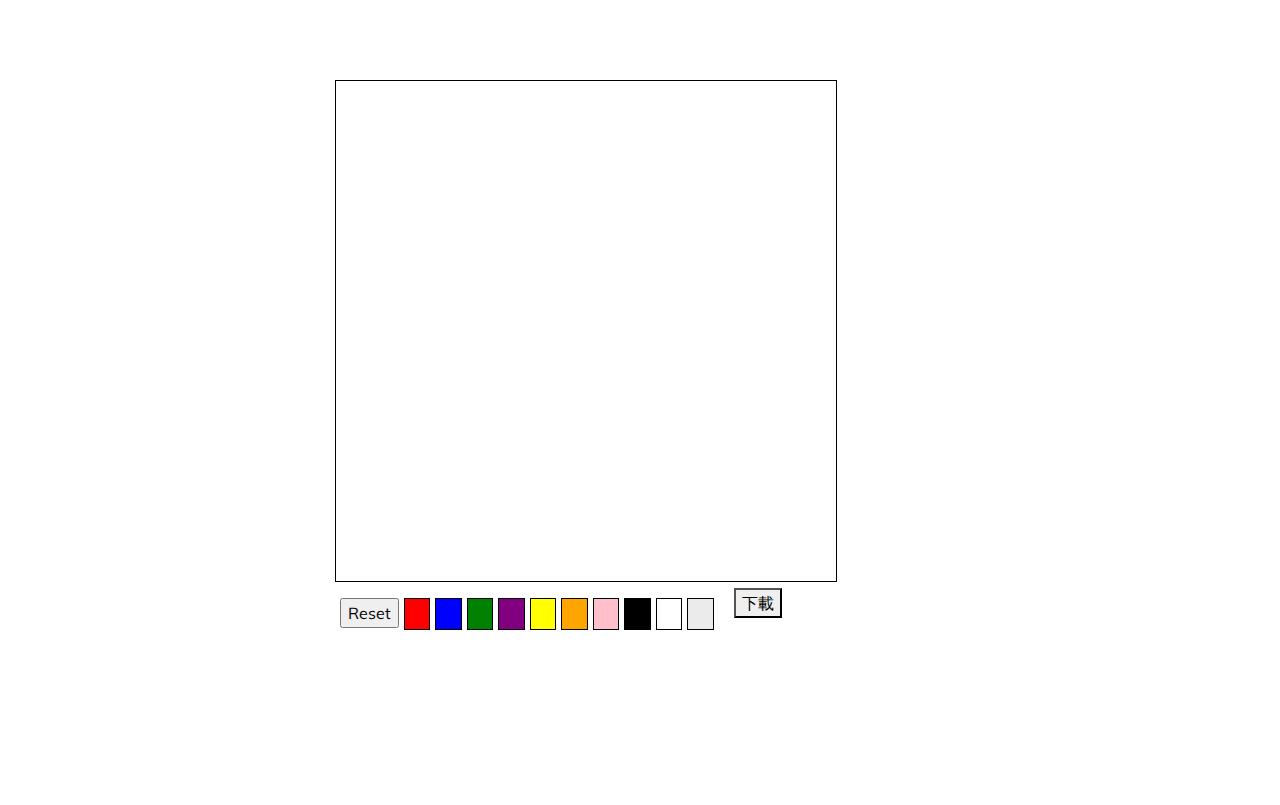
==== commit b8e83e4c: "Update index.html" ====
--- a/index.html
+++ b/index.html
@@ -571,7 +571,7 @@
     <section class="resume-section p-3 p-lg-5 d-flex align-items-center" id="draw">
       <div class="w-100">
           <div class="container">
-          <canvas style="width:100%;height:100%;" id="art"></canvas>
+          <canvas  width="500" height="500" id="art"></canvas>
            <div id="buttons">
              <input type="button" id="reset" value="Reset"/>
              <a id="save" href="#"  download="painting.png" ><button>下載</button></a>
@@ -670,16 +670,7 @@
  
     });
 
-    function IsPC()
-    {
-      var userAgentInfo = navigator.userAgent;
-      var Agents = new Array(“Android”, “iPhone”, “SymbianOS”, “Windows Phone”, “iPad”, “iPod”);
-      var flag = true;
-      for (var v = 0; v < Agents.length; v ) {
-        if (userAgentInfo.indexOf(Agents[v]) > 0) { flag = false; break; }
-      }
-      return flag;
-    }
+    
   </script>
 
 
